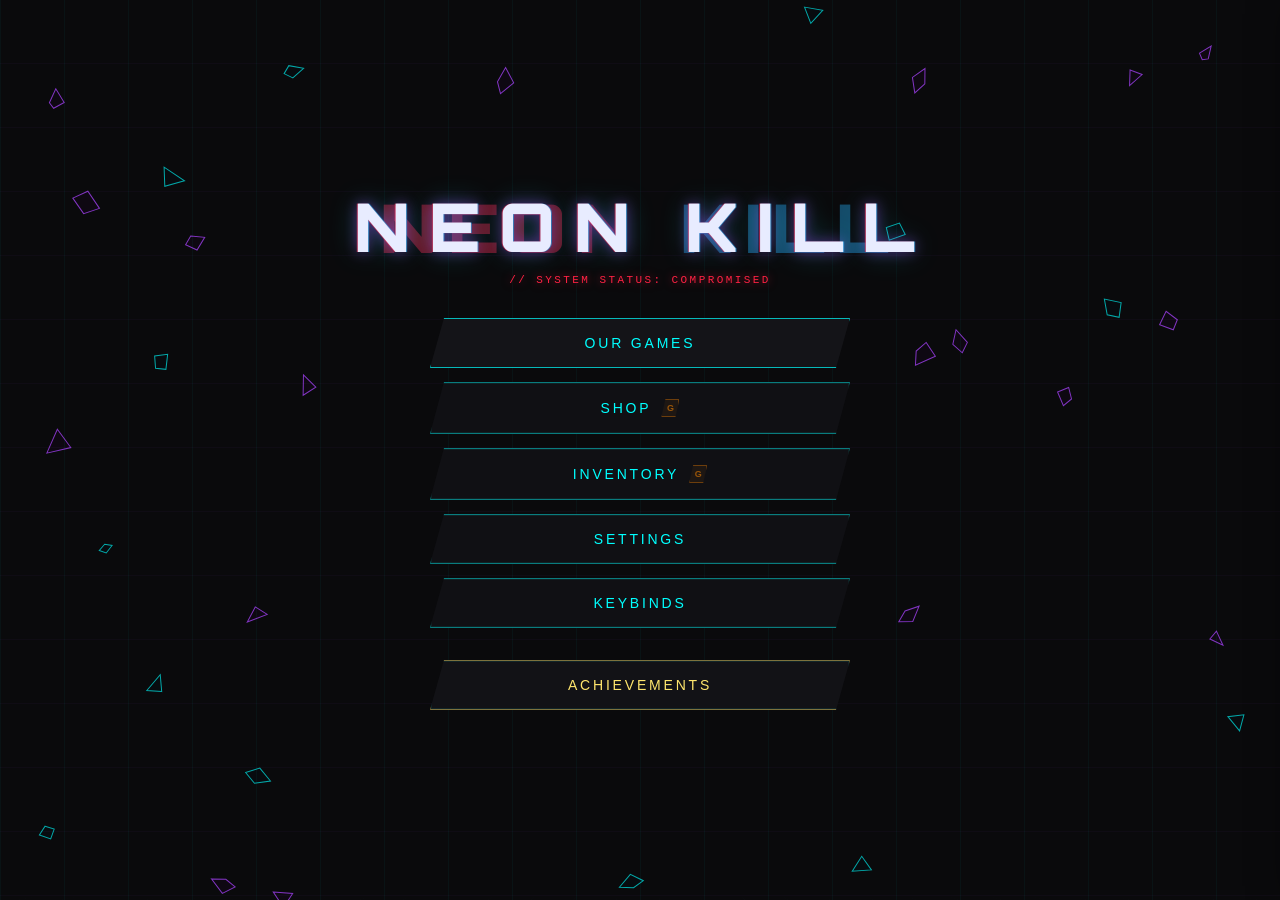
==== index.html @ f4fd4f6c "Redesign hub main menu with Terminal Void cyberpunk aesthetic Replace aurora space theme with obsidi" ====
<!DOCTYPE html>
<html lang="en">
<head>
    <meta charset="UTF-8">
    <meta name="viewport" content="width=device-width, initial-scale=1.0">
    <title>Neon Kill — Terminal Hub</title>
    <link rel="preconnect" href="https://fonts.googleapis.com">
    <link rel="preconnect" href="https://fonts.gstatic.com" crossorigin>
    <link href="https://fonts.googleapis.com/css2?family=Orbitron:wght@700;900&display=swap" rel="stylesheet">
    <link rel="stylesheet" href="style.css">
</head>
<body>
    <div id="brightnessOverlay" aria-hidden="true"></div>

    <div id="bootOverlay" class="boot-overlay" aria-hidden="true">
        <div class="boot-sweep"></div>
        <div class="boot-scanlines"></div>
    </div>

    <div class="landing-bg" aria-hidden="true">
        <canvas id="landingCanvas"></canvas>
        <div class="terminal-void-grid"></div>
        <div class="neon-grid-floor"></div>
    </div>

    <canvas id="mouseTrailCanvas" class="mouse-trail-canvas" aria-hidden="true"></canvas>

    <div id="menu">
        <div class="menu-card landing-card">
            <div class="title-glitch-wrap landing-reveal" data-reveal-order="0">
                <h1 class="landing-title glitch-title" id="landingTitle" aria-label="Neon Kill">NEON KILL</h1>
            </div>
            <p class="system-status landing-reveal" data-reveal-order="1">// SYSTEM STATUS: COMPROMISED</p>

            <div class="landing-actions">
                <button id="ourGamesBtn" class="menuBtn menuBtn-primary menuBtn-cyber landing-reveal landing-btn" data-reveal-order="2">Our Games</button>
                <button id="shopBtn" class="menuBtn menuBtn-shop menuBtn-cyber menuBtn-weapon-preview landing-reveal landing-btn" data-reveal-order="3">
                    <span class="btn-label">Shop</span>
                    <span class="weapon-preview-lock" title="Weapon classes unlock here">G</span>
                </button>
                <button id="inventoryBtn" class="menuBtn menuBtn-accent menuBtn-cyber menuBtn-weapon-preview landing-reveal landing-btn" data-reveal-order="4">
                    <span class="btn-label">Inventory</span>
                    <span class="weapon-preview-lock" title="Equip Cyber Revolver &amp; Shotgun">G</span>
                </button>
                <button id="settingsBtn" class="menuBtn menuBtn-accent menuBtn-cyber landing-reveal landing-btn" data-reveal-order="5">Settings</button>
                <button id="keybindsBtn" class="menuBtn menuBtn-accent menuBtn-cyber landing-reveal landing-btn" data-reveal-order="6">Keybinds</button>
            </div>

            <button id="achievementsBtn" class="menuBtn menuBtn-achievements menuBtn-cyber landing-reveal landing-btn" data-reveal-order="7">Achievements</button>
        </div>
    </div>

    <div id="glitchTransition" class="glitch-transition hidden" aria-hidden="true">
        <div class="glitch-layer glitch-rgb"></div>
        <div class="glitch-layer glitch-noise"></div>
        <div class="glitch-scanlines"></div>
    </div>

    <div id="tokenToastHost" class="token-toast-host"></div>

    <div id="achievementsBackdrop" class="modal-backdrop hidden"></div>
    <aside id="achievementsModal" class="achievements-modal hidden" aria-hidden="true">
        <button id="closeAchievementsBtn" class="modal-close" aria-label="Close achievements">×</button>
        <h3 class="achievements-title">Achievements</h3>
        <div id="achievementsList" class="achievements-list"></div>
    </aside>

    <div id="gamesPage" class="hidden hub-page">
        <div class="games-page-card">
            <button id="backToMenuBtn" class="menuBtn back-link">← Back to Hub</button>
            <h2 class="games-page-title">Our Games</h2>
            <p class="games-page-subtitle">Pick your challenge and jump in</p>

            <div class="games-grid">
                <article class="game-tile game-tile-tag">
                    <div class="game-tile-header">
                        <h3>Tag Zone</h3>
                        <span class="difficulty difficulty-medium">Medium</span>
                    </div>
                    <p class="game-desc">Dodge taggers across an 8-bit grassland, collect power-ups, and survive timed levels with 3 hearts.</p>
                    <button id="tagZoneBtn" class="menuBtn play-game-btn">Play</button>
                </article>

                <article class="game-tile game-tile-kill">
                    <div class="game-tile-header">
                        <h3>Neon Kill</h3>
                        <span class="difficulty difficulty-hard">Hard</span>
                    </div>
                    <p class="game-desc">Ultrakill-inspired FPS in a neon arena. Parry plasma, style-chain kills, and siphon health from shattered husks.</p>
                    <button id="neonKillBtn" class="menuBtn play-game-btn">Play</button>
                </article>

                <article class="game-tile game-tile-space">
                    <div class="game-tile-header">
                        <h3>Space Runner</h3>
                        <span class="difficulty difficulty-hard">Hard</span>
                    </div>
                    <p class="game-desc">Weave through asteroid lanes, jump and roll past planets, and chase a new high score in deep space.</p>
                    <button id="platformerBtn" class="menuBtn play-game-btn">Play</button>
                </article>

                <article class="game-tile game-tile-water">
                    <div class="game-tile-header">
                        <h3>Water Royale</h3>
                        <span class="difficulty difficulty-medium">Medium</span>
                    </div>
                    <p class="game-desc">Backyard water brawler. Pick a class, hide in bushes, grab water guns, and soak five AI rivals.</p>
                    <button id="waterRoyaleBtn" class="menuBtn play-game-btn">Play</button>
                </article>

                <article class="game-tile game-tile-eagle">
                    <div class="game-tile-header">
                        <h3>Fast Eagle</h3>
                        <span class="difficulty difficulty-easy">Easy</span>
                    </div>
                    <p class="game-desc">Flap through realistic skies, dodge pipes, and grab rainbow stars for a speed burst.</p>
                    <button id="playBtn" class="menuBtn play-game-btn">Play</button>
                </article>
            </div>
        </div>
    </div>

    <div id="shopPage" class="hidden hub-page shop-page">
        <div class="shop-shell">
            <header class="shop-header">
                <button id="backFromShopBtn" class="shop-back-btn">← BACK</button>
                <h2 class="shop-header-title">SHOP</h2>
                <div class="shop-token-pill">
                    <span class="shop-coin" aria-hidden="true">🪙</span>
                    <strong class="token-count">0</strong>
                </div>
            </header>

            <div class="shop-sections">
                <section class="shop-section">
                    <h3 class="shop-section-title"><span class="shop-section-bar"></span>POWER UPS</h3>
                    <div id="shopPowerUps" class="shop-grid"></div>
                </section>

                <section class="shop-section">
                    <h3 class="shop-section-title"><span class="shop-section-bar"></span>MOUSE TRAILS</h3>
                    <div id="shopTrails" class="shop-grid"></div>
                </section>

                <section class="shop-section">
                    <h3 class="shop-section-title"><span class="shop-section-bar"></span>BACKGROUNDS</h3>
                    <div id="shopBackgrounds" class="shop-grid"></div>
                </section>
            </div>

            <section class="shop-promo-section">
                <h3 class="shop-section-title"><span class="shop-section-bar"></span>PROMO CODE</h3>
                <div class="shop-promo-box">
                    <input id="promoCodeInput" class="shop-promo-input" type="text" placeholder="Enter promo code..." maxlength="32" autocomplete="off" spellcheck="false">
                    <button id="redeemPromoBtn" class="shop-price-btn equip" type="button">REDEEM</button>
                </div>
                <p id="promoCodeMessage" class="shop-promo-message" aria-live="polite"></p>
                <p class="shop-promo-hint">use code FREECOINS! for 300 coins!</p>
            </section>
        </div>
    </div>

    <div id="inventoryPage" class="hidden hub-page shop-page inventory-page">
        <div class="shop-shell">
            <header class="shop-header">
                <button id="backFromInventoryBtn" class="shop-back-btn">← BACK</button>
                <h2 class="shop-header-title">INVENTORY</h2>
            </header>

            <div class="shop-sections">
                <section class="shop-section">
                    <h3 class="shop-section-title"><span class="shop-section-bar"></span>POWER UPS</h3>
                    <div id="inventoryPowerUps" class="shop-grid"></div>
                </section>

                <section class="shop-section">
                    <h3 class="shop-section-title"><span class="shop-section-bar"></span>MOUSE TRAILS</h3>
                    <div id="inventoryTrails" class="shop-grid"></div>
                </section>

                <section class="shop-section">
                    <h3 class="shop-section-title"><span class="shop-section-bar"></span>BACKGROUNDS</h3>
                    <div id="inventoryBackgrounds" class="shop-grid"></div>
                </section>
            </div>
        </div>
    </div>

    <div id="drawerBackdrop" class="drawer-backdrop drawer-closed"></div>
    <aside id="sideDrawer" class="side-drawer drawer-closed" aria-hidden="true">
        <button id="closeDrawerBtn" class="drawer-close" aria-label="Close panel">×</button>

        <div id="settingsDrawerContent" class="drawer-content hidden">
            <h3>Settings</h3>
            <label class="setting-row" for="brightnessSlider">
                <span class="setting-label">Brightness</span>
                <input type="range" id="brightnessSlider" min="30" max="100" value="100">
                <span id="brightnessValue" class="setting-value">100%</span>
            </label>
            <label class="setting-row" for="soundSlider">
                <span class="setting-label">Sound</span>
                <input type="range" id="soundSlider" min="0" max="100" value="80">
                <span id="soundValue" class="setting-value">80%</span>
            </label>
        </div>

        <div id="keybindsDrawerContent" class="drawer-content hidden">
            <h3>Keybinds</h3>

            <div class="keybind-group">
                <h4>Tag Zone</h4>
                <ul>
                    <li><kbd>W A S D</kbd> or <kbd>↑ ↓ ← →</kbd> — Move</li>
                    <li><kbd>Space</kbd> — Use collected power-up</li>
                </ul>
            </div>

            <div class="keybind-group">
                <h4>Neon Kill</h4>
                <ul>
                    <li><kbd>W A S D</kbd> — Move</li>
                    <li><kbd>Mouse</kbd> — Look · <kbd>LMB</kbd> Shoot/Charge · <kbd>RMB/E</kbd> Parry</li>
                    <li><kbd>Space</kbd> — Jump / Slam · <kbd>Shift</kbd> — Slide</li>
                </ul>
            </div>

            <div class="keybind-group">
                <h4>Space Runner</h4>
                <ul>
                    <li><kbd>A</kbd> / <kbd>D</kbd> — Switch lanes</li>
                    <li><kbd>Space</kbd> — Jump</li>
                    <li><kbd>S</kbd> — Roll</li>
                </ul>
            </div>

            <div class="keybind-group">
                <h4>Water Royale</h4>
                <ul>
                    <li><kbd>W A S D</kbd> — Move</li>
                    <li><kbd>Left Click</kbd> — Shoot · <kbd>E</kbd> — Pick up weapons</li>
                    <li><kbd>Space</kbd> — Wall jump (Default class) · <kbd>Esc</kbd> — Lobby</li>
                </ul>
            </div>

            <div class="keybind-group">
                <h4>Fast Eagle</h4>
                <ul>
                    <li><kbd>Space</kbd> or <kbd>Click</kbd> — Flap / restart</li>
                </ul>
            </div>
        </div>
    </aside>

    <div id="gameContainer" class="hidden">
        <div class="game-card">
            <h2 id="gameTitle">Game</h2>

            <div class="canvas-wrapper">
                <canvas id="gameCanvas" width="480" height="720" class="hidden"></canvas>

                <div id="spaceRunnerUi" class="space-runner-ui hidden">
                    <div id="scoreDisplay" class="space-runner-score hidden"></div>

                    <div id="startScreen" class="space-runner-overlay">
                        <div id="highscore">Highscore: <span id="highscoreValue">0</span></div>
                        <button id="startButton" class="menuBtn">Start</button>
                        <div id="instructions">
                            Controls: A/D to move, Space to jump, S to roll.
                        </div>
                    </div>

                    <div id="gameOverScreen" class="space-runner-overlay hidden">
                        <div id="newHighscore">New Highscore!</div>
                        <div id="finalScore"></div>
                        <div id="finalHighscore"></div>
                        <button id="playAgainButton" class="menuBtn">Play Again</button>
                    </div>
                </div>

                <div id="tagHud" class="tag-hud hidden">
                    <div class="hud-box">
                        <span>Hearts</span>
                        <strong id="tagHearts" class="hearts-display">♥♥♥</strong>
                    </div>

                    <div class="hud-box">
                        <span>Time</span>
                        <strong id="tagTimer">0</strong>
                    </div>

                    <div class="hud-box">
                        <span>Level</span>
                        <strong id="tagLevel">1</strong>
                    </div>

                    <div class="tag-hud-right">
                        <div id="inventoryHud">
                            <div class="inventory-slot"></div>
                            <div class="inventory-slot"></div>
                            <div class="inventory-slot"></div>
                        </div>
                    </div>
                </div>

                <div id="achievementToastHost" class="achievement-toast-host"></div>

                <button id="restartBtn" class="menuBtn hidden canvas-restart-btn">Restart</button>
            </div>

            <p id="gameMessage">This game is coming soon.</p>

            <div class="game-controls">
                <button id="backBtn" class="menuBtn">Back to Hub</button>
            </div>
        </div>
    </div>

    <script>
        window.setTimeout(function () {
            var overlay = document.getElementById('bootOverlay');
            if (overlay && !overlay.classList.contains('boot-done')) {
                overlay.classList.remove('active', 'boot-sweeping');
                overlay.classList.add('boot-done');
            }
            document.body.classList.remove('boot-sequence-active');
            document.querySelectorAll('.landing-reveal').forEach(function (el) {
                el.classList.add('revealed');
            });
            document.querySelectorAll('.title-letter').forEach(function (el) {
                el.classList.add('powered-on');
            });
        }, 4500);
    </script>
    <script src="1prompt.js"></script>
    <script src="arcade-meta.js"></script>
    <script src="script.js"></script>
</body>
</html>
---- style.css ----
:root {
    color-scheme: dark;
    font-family: 'Courier New', Courier, monospace;
    background-color: #02030a;
    color: #eef8ff;
}

* {
    box-sizing: border-box;
}

html,
body {
    margin: 0;
    width: 100%;
    min-height: 100vh;
    overflow: hidden;
}

body {
    display: flex;
    justify-content: center;
    background: #0a0a0c;
}

body:not(.theme-sunset):not(.theme-ocean):not(.theme-void) {
    animation: none;
    background: #0a0a0c;
}

@keyframes auroraShift {
    0%, 100% { background-position: 0% 50%; }
    50% { background-position: 100% 50%; }
}

body.theme-sunset {
    background: linear-gradient(135deg, #2a0800 0%, #6b1a00 25%, #ff6b35 55%, #ff4d8d 80%, #2a0800 100%);
}

body.theme-ocean {
    background: linear-gradient(135deg, #001833 0%, #003d5c 30%, #0077b6 55%, #00b4d8 75%, #001833 100%);
}

body.theme-void {
    background: linear-gradient(135deg, #0a0014 0%, #1a0033 35%, #3d0066 60%, #12001f 100%);
}

.hub-token-bar {
    display: none;
}

.daily-quest-board {
    display: none;
}

.glitch-transition {
    position: fixed;
    inset: 0;
    z-index: 10003;
    pointer-events: none;
    opacity: 0;
    visibility: hidden;
    transition: opacity 0.2s ease;
}

.glitch-transition.active {
    opacity: 1;
    visibility: visible;
}

.glitch-layer {
    position: absolute;
    inset: 0;
}

.glitch-rgb {
    background:
        repeating-linear-gradient(0deg, rgba(255, 0, 80, 0.08) 0 2px, transparent 2px 4px),
        repeating-linear-gradient(90deg, rgba(0, 255, 204, 0.08) 0 3px, transparent 3px 6px);
    animation: glitchShift 0.45s steps(2) infinite;
    mix-blend-mode: screen;
}

.glitch-noise {
    background: radial-gradient(circle at 20% 30%, rgba(255, 255, 255, 0.12), transparent 35%),
        radial-gradient(circle at 80% 70%, rgba(0, 255, 204, 0.15), transparent 40%);
    animation: glitchFlicker 0.12s steps(2) infinite;
}

.glitch-scanlines {
    position: absolute;
    inset: 0;
    background: repeating-linear-gradient(
        0deg,
        rgba(0, 0, 0, 0.18) 0 2px,
        transparent 2px 4px
    );
    animation: glitchScan 0.6s linear infinite;
}

@keyframes glitchShift {
    0% { transform: translate(0, 0); filter: hue-rotate(0deg); }
    25% { transform: translate(-8px, 4px); filter: hue-rotate(20deg); }
    50% { transform: translate(10px, -6px); filter: hue-rotate(-15deg); }
    75% { transform: translate(-4px, 8px); filter: hue-rotate(10deg); }
    100% { transform: translate(0, 0); filter: hue-rotate(0deg); }
}

@keyframes glitchFlicker {
    0%, 100% { opacity: 0.35; }
    50% { opacity: 0.85; }
}

@keyframes glitchScan {
    0% { transform: translateY(0); }
    100% { transform: translateY(8px); }
}

.hub-page {
    position: fixed;
    inset: 0;
    z-index: 5;
    width: 100%;
    overflow-x: hidden;
    overflow-y: auto;
    overscroll-behavior: contain;
    -webkit-overflow-scrolling: touch;
    padding: 24px 16px 40px;
}

.shop-page {
    background:
        radial-gradient(circle at top, rgba(255, 77, 141, 0.08), transparent 40%),
        linear-gradient(180deg, rgba(2, 8, 18, 0.96) 0%, rgba(8, 16, 36, 0.98) 100%);
}

.shop-shell {
    width: min(96vw, 1180px);
    margin: 0 auto;
}

.shop-header {
    display: grid;
    grid-template-columns: 1fr auto 1fr;
    align-items: center;
    gap: 12px;
    margin-bottom: 28px;
}

.shop-back-btn {
    justify-self: start;
    width: auto;
    min-width: 120px;
    padding: 10px 16px;
    border: 1px solid rgba(255, 255, 255, 0.18);
    border-radius: 8px;
    background: rgba(2, 8, 18, 0.85);
    color: #eef8ff;
    font-family: inherit;
    font-size: 11px;
    letter-spacing: 0.14em;
    text-transform: uppercase;
    cursor: pointer;
}

.shop-header-title {
    margin: 0;
    font-size: clamp(1.6rem, 4vw, 2.2rem);
    letter-spacing: 0.18em;
    text-transform: uppercase;
    color: #ffe66d;
    text-shadow: 0 0 18px rgba(255, 230, 109, 0.35);
}

.shop-token-pill {
    justify-self: end;
    display: inline-flex;
    align-items: center;
    gap: 8px;
    padding: 8px 14px;
    border: 1px solid rgba(255, 230, 109, 0.45);
    border-radius: 999px;
    background: rgba(2, 8, 18, 0.88);
    box-shadow: 0 0 16px rgba(255, 230, 109, 0.15);
}

.shop-coin {
    font-size: 16px;
    line-height: 1;
}

.shop-sections {
    display: grid;
    gap: 28px;
}

.shop-section-title {
    display: flex;
    align-items: center;
    gap: 10px;
    margin: 0 0 16px;
    font-size: 13px;
    letter-spacing: 0.16em;
    text-transform: uppercase;
    color: #eef8ff;
}

.shop-section-bar {
    width: 4px;
    height: 18px;
    border-radius: 999px;
    background: linear-gradient(180deg, #ffe66d, #ff4d8d);
    box-shadow: 0 0 10px rgba(255, 230, 109, 0.45);
}

.shop-grid {
    display: grid;
    grid-template-columns: repeat(auto-fill, minmax(180px, 1fr));
    gap: 16px;
}

.shop-card {
    display: flex;
    flex-direction: column;
    gap: 10px;
    padding: 14px 14px 16px;
    border-radius: 12px;
    border: 1px solid rgba(255, 255, 255, 0.1);
    background:
        linear-gradient(180deg, rgba(255, 255, 255, 0.03), transparent 28%),
        rgba(12, 18, 34, 0.92);
    box-shadow: inset 0 0 0 1px rgba(255, 255, 255, 0.03);
    text-align: center;
}

.shop-card.equipped {
    border-color: rgba(0, 255, 204, 0.45);
    box-shadow: 0 0 18px rgba(0, 255, 204, 0.12);
}

.shop-card-name {
    margin: 0;
    font-size: 11px;
    letter-spacing: 0.12em;
    color: #f8fff7;
}

.shop-card-preview {
    position: relative;
    height: 92px;
    border-radius: 10px;
    border: 1px solid rgba(255, 255, 255, 0.08);
    background:
        linear-gradient(135deg, rgba(255, 255, 255, 0.04) 25%, transparent 25%) 0 0 / 18px 18px,
        rgba(2, 8, 18, 0.95);
    display: grid;
    place-items: center;
    overflow: hidden;
}

.shop-preview-icon {
    font-size: 42px;
    line-height: 1;
    filter: drop-shadow(0 0 10px rgba(255, 255, 255, 0.25));
}

.shop-preview-art {
    width: 78%;
    height: 56%;
    border-radius: 8px;
}

.preview-stop-time {
    background: radial-gradient(circle, rgba(179, 136, 255, 0.9), rgba(88, 50, 140, 0.4));
    box-shadow: 0 0 20px rgba(179, 136, 255, 0.45);
}

.preview-time-accel {
    background: linear-gradient(90deg, rgba(255, 230, 109, 0.2) 20%, rgba(255, 107, 53, 0.85) 50%, rgba(255, 230, 109, 0.2) 80%);
    box-shadow: 0 0 20px rgba(255, 230, 109, 0.35);
}

.preview-space-shield {
    border: 3px solid rgba(0, 255, 255, 0.85);
    background: rgba(0, 255, 255, 0.12);
    box-shadow: 0 0 22px rgba(0, 255, 255, 0.35);
}

.preview-trail-cyan {
    background: linear-gradient(90deg, transparent, rgba(0, 255, 204, 0.9), rgba(255, 77, 141, 0.8), transparent);
}

.preview-trail-pink {
    background: linear-gradient(90deg, transparent, rgba(255, 77, 141, 0.9), rgba(255, 230, 109, 0.8), transparent);
}

.preview-trail-gold {
    background: linear-gradient(90deg, transparent, rgba(255, 230, 109, 0.95), rgba(255, 140, 40, 0.8), transparent);
}

.preview-trail-purple {
    background: linear-gradient(90deg, transparent, rgba(180, 100, 255, 0.9), rgba(0, 255, 204, 0.75), transparent);
}

.preview-trail-green {
    background: linear-gradient(90deg, transparent, rgba(100, 255, 120, 0.9), rgba(74, 210, 255, 0.75), transparent);
}

.preview-theme-default {
    background: linear-gradient(135deg, #12002b, #0d3b66, #ff4d8d);
}

.preview-theme-sunset {
    background: linear-gradient(135deg, #2a0800, #ff6b35, #ff4d8d);
}

.preview-theme-ocean {
    background: linear-gradient(135deg, #001833, #0077b6, #00b4d8);
}

.preview-theme-void {
    background: linear-gradient(135deg, #0a0014, #3d0066, #12001f);
}

.shop-card-desc {
    margin: 0;
    min-height: 42px;
    color: #9aa6b8;
    font-size: 11px;
    line-height: 1.45;
}

.shop-price-btn {
    width: 100%;
    padding: 10px 12px;
    border: 1px solid rgba(255, 255, 255, 0.14);
    border-radius: 8px;
    background: rgba(2, 8, 18, 0.92);
    color: #ffe66d;
    font-family: inherit;
    font-size: 12px;
    letter-spacing: 0.08em;
    text-transform: uppercase;
    cursor: pointer;
    transition: transform 0.15s ease, box-shadow 0.15s ease;
}

.shop-price-btn.buy:hover:not(:disabled),
.shop-price-btn.equip:hover,
.shop-price-btn.unequip:hover {
    transform: translateY(-1px);
    box-shadow: 0 0 14px rgba(255, 230, 109, 0.2);
}

.shop-price-btn:disabled {
    cursor: default;
    opacity: 0.72;
}

.shop-price-btn.equipped,
.shop-price-btn.owned {
    color: #00ffcc;
    border-color: rgba(0, 255, 204, 0.35);
}

.shop-price-btn:disabled:not(.equipped):not(.owned) {
    color: #cbd6ef;
}

.shop-empty-section {
    grid-column: 1 / -1;
    margin: 0;
    padding: 28px 16px;
    border: 1px dashed rgba(255, 255, 255, 0.12);
    border-radius: 12px;
    color: #9aa6b8;
    font-size: 13px;
    letter-spacing: 0.06em;
    text-align: center;
}

.shop-promo-section {
    margin-top: 36px;
    padding-top: 8px;
    border-top: 1px solid rgba(255, 255, 255, 0.08);
}

.shop-promo-box {
    display: flex;
    gap: 12px;
    flex-wrap: wrap;
    align-items: stretch;
    margin-bottom: 10px;
}

.shop-promo-input {
    flex: 1 1 220px;
    min-width: 0;
    padding: 12px 14px;
    border: 1px solid rgba(255, 255, 255, 0.14);
    border-radius: 8px;
    background: rgba(2, 8, 18, 0.92);
    color: #eef8ff;
    font-family: inherit;
    font-size: 13px;
    letter-spacing: 0.06em;
}

.shop-promo-input:focus {
    outline: none;
    border-color: rgba(0, 255, 204, 0.45);
    box-shadow: 0 0 0 2px rgba(0, 255, 204, 0.12);
}

.shop-promo-box .shop-price-btn {
    flex: 0 0 140px;
}

.shop-promo-message {
    min-height: 18px;
    margin: 0 0 8px;
    font-size: 12px;
    color: #9aa6b8;
}

.shop-promo-message.success {
    color: #00ffcc;
}

.shop-promo-message.error {
    color: #ff9bd2;
}

.shop-promo-hint {
    margin: 0;
    font-size: 12px;
    letter-spacing: 0.04em;
    color: #ffe66d;
}

.menuBtn-shop {
    border-color: #ff6b9d;
    background: rgba(255, 107, 157, 0.1);
}

.token-toast-host {
    position: fixed;
    top: 24px;
    right: 24px;
    z-index: 10002;
    display: flex;
    flex-direction: column;
    gap: 8px;
    pointer-events: none;
}

.token-toast {
    padding: 12px 16px;
    border-radius: 12px;
    border: 1px solid rgba(255, 230, 109, 0.5);
    background: rgba(8, 16, 36, 0.95);
    color: #ffe66d;
    font-size: 13px;
    opacity: 0;
    transform: translateY(-8px);
    transition: opacity 0.25s ease, transform 0.25s ease;
}

.token-toast.visible {
    opacity: 1;
    transform: translateY(0);
}

.inventory-slot.stop-time {
    border-color: #b388ff;
    background: linear-gradient(160deg, rgba(179, 136, 255, 0.35), rgba(2, 8, 18, 0.9));
    box-shadow: 0 0 14px rgba(179, 136, 255, 0.35);
}

.landing-bg {
    position: fixed;
    inset: 0;
    overflow: hidden;
    pointer-events: none;
    z-index: 0;
}

#landingCanvas,
.mouse-trail-canvas {
    position: fixed;
    inset: 0;
    width: 100%;
    height: 100%;
    max-width: none;
    max-height: none;
    margin: 0;
    background: transparent;
    border: none;
    box-shadow: none;
    pointer-events: none;
}

#landingCanvas {
    z-index: 0;
}

.mouse-trail-canvas {
    z-index: 3;
}

.terminal-void-grid {
    position: absolute;
    inset: 0;
    background:
        repeating-linear-gradient(90deg, rgba(0, 255, 255, 0.07) 0 1px, transparent 1px 64px),
        repeating-linear-gradient(0deg, rgba(170, 68, 255, 0.06) 0 1px, transparent 1px 64px);
    background-size: 64px 64px, 64px 64px;
    animation: terminalGridDrift 18s linear infinite;
    opacity: 0.55;
    mix-blend-mode: screen;
}

.terminal-void-grid.glitching {
    animation: terminalGridDrift 18s linear infinite, terminalGridGlitch 0.14s steps(2) 3;
    opacity: 0.85;
}

@keyframes terminalGridDrift {
    0% { background-position: 0 0, 0 0; }
    100% { background-position: 64px 32px, -32px 64px; }
}

@keyframes terminalGridGlitch {
    0% { transform: translate(0, 0); filter: hue-rotate(0deg); }
    25% { transform: translate(-6px, 2px); filter: hue-rotate(25deg); }
    50% { transform: translate(5px, -4px); filter: hue-rotate(-20deg); }
    75% { transform: translate(-2px, 5px); filter: hue-rotate(12deg); }
    100% { transform: translate(0, 0); filter: hue-rotate(0deg); }
}

.neon-grid-floor {
    position: absolute;
    bottom: -8%;
    left: -60%;
    width: 220%;
    height: 52%;
    background:
        linear-gradient(180deg, transparent 0%, rgba(170, 68, 255, 0.05) 40%, rgba(0, 255, 255, 0.08) 100%),
        repeating-linear-gradient(90deg, rgba(0, 255, 255, 0.16) 0 1px, transparent 1px 72px),
        repeating-linear-gradient(0deg, rgba(170, 68, 255, 0.12) 0 1px, transparent 1px 72px);
    transform: perspective(620px) rotateX(74deg);
    transform-origin: center bottom;
    animation: gridScroll 10s linear infinite;
    opacity: 0.38;
    mask-image: linear-gradient(180deg, transparent 0%, #000 35%, #000 100%);
}

@keyframes gridScroll {
    0% { background-position: 0 0, 0 0, 0 0; }
    100% { background-position: 0 0, 72px 0, 0 72px; }
}

.boot-overlay {
    position: fixed;
    inset: 0;
    z-index: 10002;
    background: #000;
    pointer-events: none;
    opacity: 0;
    visibility: hidden;
    transition: opacity 0.9s ease 0.2s, visibility 0.9s ease 0.2s;
}

.boot-overlay.active {
    opacity: 1;
    visibility: visible;
}

.boot-overlay.boot-done {
    opacity: 0;
    visibility: hidden;
}

.boot-sweep {
    position: absolute;
    top: 0;
    left: -120%;
    width: 40%;
    height: 100%;
    background: linear-gradient(90deg, transparent, rgba(0, 255, 204, 0.15), rgba(255, 77, 141, 0.35), rgba(0, 255, 204, 0.15), transparent);
    transform: skewX(-12deg);
    opacity: 0;
}

.boot-overlay.boot-sweeping .boot-sweep {
    animation: bootSweep 1.1s ease-in-out forwards;
}

@keyframes bootSweep {
    0% { left: -120%; opacity: 0; }
    15% { opacity: 1; }
    100% { left: 140%; opacity: 0; }
}

.boot-scanlines {
    position: absolute;
    inset: 0;
    background: repeating-linear-gradient(
        0deg,
        rgba(255, 255, 255, 0.03) 0 1px,
        transparent 1px 3px
    );
    opacity: 0.35;
    animation: scanlineFlicker 0.12s steps(2) infinite;
}

@keyframes scanlineFlicker {
    0% { opacity: 0.25; }
    100% { opacity: 0.4; }
}

#menu {
    z-index: 2;
}

#menu .landing-card,
.menu-card.landing-card {
    background: transparent;
    border: none;
    box-shadow: none;
    backdrop-filter: none;
    pointer-events: none;
}

#menu .landing-card > * {
    pointer-events: auto;
}

.title-glitch-wrap {
    position: relative;
    display: inline-block;
    margin-bottom: 10px;
}

.title-glitch-wrap::before,
.title-glitch-wrap::after {
    content: 'NEON KILL';
    position: absolute;
    left: 50%;
    top: 50%;
    transform: translate(-50%, -50%);
    width: max-content;
    font-family: 'Orbitron', 'Courier New', monospace;
    font-weight: 900;
    font-size: clamp(2rem, 8vw, 4.2rem);
    letter-spacing: 0.18em;
    text-transform: uppercase;
    pointer-events: none;
    opacity: 0.45;
    animation: chromaticDrift 3.2s ease-in-out infinite;
}

.title-glitch-wrap::before {
    color: rgba(255, 40, 80, 0.85);
    clip-path: inset(0 55% 0 0);
    animation-name: chromaticRed;
}

.title-glitch-wrap::after {
    color: rgba(40, 180, 255, 0.85);
    clip-path: inset(0 0 0 55%);
    animation-name: chromaticBlue;
}

@keyframes chromaticRed {
    0%, 88%, 100% { transform: translate(calc(-50% - 1px), -50%); }
    90% { transform: translate(calc(-50% - 3px), calc(-50% + 1px)); }
    94% { transform: translate(calc(-50% + 2px), calc(-50% - 2px)); }
}

@keyframes chromaticBlue {
    0%, 88%, 100% { transform: translate(calc(-50% + 1px), -50%); }
    91% { transform: translate(calc(-50% + 3px), calc(-50% - 1px)); }
    95% { transform: translate(calc(-50% - 2px), calc(-50% + 2px)); }
}

.landing-title {
    display: flex;
    flex-wrap: wrap;
    justify-content: center;
    gap: 0.1em;
    margin: 0;
    font-family: 'Orbitron', 'Courier New', monospace;
    font-weight: 900;
    font-size: clamp(2rem, 8vw, 4.2rem);
    letter-spacing: 0.18em;
    line-height: 1.1;
    min-height: 1.1em;
    position: relative;
    z-index: 1;
}

.title-letter {
    display: inline-block;
    color: #e8ecff;
    text-shadow:
        -1px 0 rgba(255, 40, 80, 0.55),
        1px 0 rgba(40, 180, 255, 0.55),
        0 0 14px rgba(170, 68, 255, 0.45),
        0 0 28px rgba(0, 255, 255, 0.25);
}

body.boot-sequence-active .title-letter {
    opacity: 0;
    transform: translateY(28px) scale(0.7);
}

.title-letter.title-space {
    width: 0.45em;
}

.title-letter.powered-on {
    animation:
        letterSlideIn 0.55s cubic-bezier(0.22, 1, 0.36, 1) forwards,
        titleChromaticShake 4s ease-in-out 0.55s infinite,
        neonFlicker 7s linear 1s infinite;
}

@keyframes titleChromaticShake {
    0%, 90%, 100% {
        transform: translate(0, 0);
        text-shadow:
            -1px 0 rgba(255, 40, 80, 0.55),
            1px 0 rgba(40, 180, 255, 0.55),
            0 0 14px rgba(170, 68, 255, 0.45);
    }
    92% {
        transform: translate(-2px, 1px);
        text-shadow:
            -3px 0 rgba(255, 40, 80, 0.9),
            2px 0 rgba(40, 180, 255, 0.9),
            0 0 18px rgba(255, 0, 127, 0.6);
    }
    94% {
        transform: translate(2px, -1px);
        text-shadow:
            -1px 0 rgba(255, 40, 80, 0.7),
            3px 0 rgba(40, 180, 255, 0.9),
            0 0 22px rgba(0, 255, 255, 0.55);
    }
}

.system-status {
    margin: 0 0 32px;
    font-size: 11px;
    letter-spacing: 0.22em;
    text-transform: uppercase;
    color: #ff2244;
    text-shadow: 0 0 10px rgba(255, 34, 68, 0.65);
    animation: statusBlink 1.1s step-end infinite;
}

@keyframes statusBlink {
    50% { opacity: 0.25; }
}

#menu .menuBtn-cyber {
    position: relative;
    border-radius: 0;
    clip-path: polygon(14px 0, 100% 0, calc(100% - 14px) 100%, 0 100%);
    background: #121216;
    border: 1px solid rgba(0, 255, 255, 0.55);
    box-shadow: inset 0 0 0 1px rgba(0, 255, 255, 0.08);
    color: #00ffff;
    transition:
        background 0.06s linear,
        color 0.06s linear,
        border-color 0.06s linear,
        box-shadow 0.06s linear,
        transform 0.06s linear;
}

#menu .menuBtn-cyber::after {
    display: none;
}

#menu .menuBtn-cyber:hover {
    transform: none;
    background: #aa44ff;
    border-color: #dd88ff;
    color: #ffffff;
    box-shadow:
        0 0 22px rgba(170, 68, 255, 0.65),
        inset 0 0 12px rgba(255, 255, 255, 0.12);
}

#menu .menuBtn-primary {
    background: #141418;
    border-color: rgba(0, 255, 255, 0.7);
    box-shadow: 0 0 14px rgba(0, 255, 255, 0.12);
}

#menu .menuBtn-accent {
    background: #101014;
    border-color: rgba(0, 255, 255, 0.45);
}

#menu .menuBtn-shop {
    background: #101014;
    border-color: rgba(0, 255, 255, 0.45);
}

#menu .menuBtn-achievements {
    border-color: rgba(255, 230, 109, 0.45);
    color: #ffe66d;
}

#menu .menuBtn-achievements:hover {
    background: #aa44ff;
    color: #fff;
    border-color: #dd88ff;
}

.menuBtn-weapon-preview {
    display: flex;
    align-items: center;
    justify-content: center;
    gap: 10px;
}

.weapon-preview-lock {
    display: inline-flex;
    align-items: center;
    justify-content: center;
    min-width: 18px;
    height: 18px;
    padding: 0 4px;
    font-size: 9px;
    font-weight: 700;
    letter-spacing: 0;
    color: rgba(255, 136, 0, 0.55);
    border: 1px solid rgba(255, 136, 0, 0.35);
    background: rgba(255, 136, 0, 0.06);
    clip-path: polygon(4px 0, 100% 0, calc(100% - 4px) 100%, 0 100%);
    transition: color 0.08s, border-color 0.08s, box-shadow 0.08s;
}

.menuBtn-weapon-preview:hover .weapon-preview-lock {
    color: #ffffff;
    border-color: #ffaa44;
    background: rgba(255, 136, 0, 0.35);
    box-shadow: 0 0 12px rgba(255, 136, 0, 0.75);
    animation: weaponLockPulse 0.45s ease-in-out infinite;
}

@keyframes weaponLockPulse {
    0%, 100% { transform: scale(1); opacity: 1; }
    50% { transform: scale(1.12); opacity: 0.85; }
}

.landing-actions .landing-btn {
    position: relative;
    overflow: visible;
}

@keyframes letterSlideIn {
    0% {
        opacity: 0;
        transform: translateY(28px) scale(0.7);
        filter: brightness(3);
    }
    70% {
        opacity: 1;
        transform: translateY(-3px) scale(1.06);
        filter: brightness(1.8);
    }
    100% {
        opacity: 1;
        transform: translateY(0) scale(1);
        filter: brightness(1);
    }
}

@keyframes neonPulse {
    0%, 100% {
        text-shadow:
            0 0 8px rgba(0, 255, 204, 0.85),
            0 0 20px rgba(0, 255, 204, 0.45),
            0 0 40px rgba(255, 77, 141, 0.25);
        color: #95ffe0;
    }
    50% {
        text-shadow:
            0 0 14px rgba(0, 255, 204, 1),
            0 0 32px rgba(0, 255, 204, 0.7),
            0 0 56px rgba(255, 77, 141, 0.45);
        color: #ffffff;
    }
}

@keyframes neonFlicker {
    0%, 92%, 94%, 96%, 100% { opacity: 1; }
    93%, 95% { opacity: 0.55; }
}

.landing-reveal {
    opacity: 1;
    transform: none;
}

body.boot-sequence-active .landing-reveal {
    opacity: 0;
    transform: translateY(18px);
}

.landing-reveal.revealed {
    animation: revealFadeUp 0.65s cubic-bezier(0.22, 1, 0.36, 1) forwards;
    animation-delay: calc(var(--reveal-delay, 0s));
}

@keyframes revealFadeUp {
    from {
        opacity: 0;
        transform: translateY(18px);
    }
    to {
        opacity: 1;
        transform: translateY(0);
    }
}

.landing-actions .landing-btn:hover {
    transform: none;
}

@keyframes btnNeonSweep {
    from { transform: translateX(-120%); }
    to { transform: translateX(120%); }
}

.menuBtn-primary:hover {
    border-color: #7dfff0;
    background: linear-gradient(135deg, rgba(0, 255, 204, 0.35), rgba(255, 77, 141, 0.28));
}

.menuBtn-accent:hover {
    border-color: #ffe66d;
    background: rgba(255, 230, 109, 0.12);
    box-shadow: 0 0 26px rgba(255, 230, 109, 0.35);
}

.orb {
    position: absolute;
    border-radius: 50%;
    filter: blur(40px);
    opacity: 0.55;
    animation: floatOrb 10s ease-in-out infinite;
}

.orb-1 {
    width: 280px;
    height: 280px;
    background: #00ffcc;
    top: 8%;
    left: 10%;
}

.orb-2 {
    width: 220px;
    height: 220px;
    background: #ff4d8d;
    bottom: 12%;
    right: 8%;
    animation-delay: -3s;
}

.orb-3 {
    width: 180px;
    height: 180px;
    background: #ffe66d;
    top: 45%;
    left: 55%;
    animation-delay: -6s;
}

@keyframes floatOrb {
    0%, 100% { transform: translate(0, 0) scale(1); }
    50% { transform: translate(24px, -18px) scale(1.08); }
}

#menu,
#gamesPage,
#shopPage,
#inventoryPage,
#gameContainer {
    position: relative;
    z-index: 1;
    width: 100%;
    min-height: 100vh;
}

.menu-card,
.game-card,
.games-page-card {
    width: 100%;
    min-height: 100vh;
    background: rgba(4, 12, 26, 0.82);
    text-align: center;
    display: flex;
    flex-direction: column;
    justify-content: center;
    align-items: center;
    padding: 24px;
    overflow-y: auto;
}

.landing-card {
    border: none;
    box-shadow: none;
}

.landing-kicker {
    margin: 0 0 8px;
    color: #ff9bd2;
    font-size: 12px;
    letter-spacing: 0.35em;
    text-transform: uppercase;
    text-shadow: 0 0 12px rgba(255, 77, 141, 0.45);
}

/* legacy title block replaced by per-letter animation above */
.landing-title-legacy {
    margin: 0 0 12px;
    font-size: clamp(2.4rem, 8vw, 4rem);
    letter-spacing: 0.14em;
    text-transform: uppercase;
    background: linear-gradient(90deg, #95ffe0, #00ffcc, #ffe66d, #ff4d8d);
    background-size: 200% auto;
    -webkit-background-clip: text;
    background-clip: text;
    color: transparent;
    animation: titleGlow 4s linear infinite;
    filter: drop-shadow(0 0 18px rgba(0, 255, 204, 0.35));
}

@keyframes titleGlow {
    0% { background-position: 0% center; }
    100% { background-position: 200% center; }
}

.landing-actions {
    display: grid;
    gap: 14px;
    width: min(90vw, 420px);
    margin-bottom: 24px;
}

.menuBtn-primary {
    background: linear-gradient(135deg, rgba(0, 255, 204, 0.25), rgba(255, 77, 141, 0.2));
    border-color: #00ffcc;
    box-shadow: 0 0 24px rgba(0, 255, 204, 0.25);
    font-size: 15px;
}

.menuBtn-accent {
    background: rgba(255, 255, 255, 0.04);
    border-color: rgba(255, 230, 109, 0.75);
}

.menuBtn-accent:hover {
    box-shadow: 0 0 18px rgba(255, 230, 109, 0.28);
}

.games-page-card {
    justify-content: flex-start;
    padding-top: 40px;
    background: linear-gradient(180deg, rgba(6, 14, 34, 0.94), rgba(18, 6, 40, 0.9));
}

.games-page-title {
    margin: 12px 0 6px;
    font-size: clamp(1.6rem, 5vw, 2.4rem);
    color: #95ffe0;
    text-shadow: 0 0 20px rgba(0, 255, 204, 0.4);
}

.games-page-subtitle {
    margin: 0 0 28px;
    color: #b7c7e8;
    letter-spacing: 0.1em;
    font-size: 14px;
}

.back-link {
    align-self: flex-start;
    width: auto;
    min-width: 180px;
    margin-bottom: 8px;
    font-size: 12px;
}

.games-grid {
    display: grid;
    grid-template-columns: repeat(3, minmax(0, 1fr));
    gap: 20px;
    width: min(96vw, 1100px);
}

.game-tile {
    display: flex;
    flex-direction: column;
    gap: 14px;
    padding: 22px 18px;
    border-radius: 20px;
    border: 2px solid rgba(255, 255, 255, 0.12);
    background: rgba(2, 8, 18, 0.72);
    text-align: left;
    transition: transform 0.2s ease, box-shadow 0.2s ease, border-color 0.2s ease;
}

.game-tile:hover {
    transform: translateY(-4px);
}

.game-tile-tag {
    border-color: rgba(0, 255, 204, 0.45);
    box-shadow: 0 0 24px rgba(0, 255, 204, 0.12);
}

.game-tile-kill {
    border-color: rgba(255, 0, 127, 0.45);
    box-shadow: 0 0 24px rgba(255, 0, 127, 0.12);
}

.game-tile-space {
    border-color: rgba(116, 210, 255, 0.45);
    box-shadow: 0 0 24px rgba(116, 210, 255, 0.12);
}

.game-tile-eagle {
    border-color: rgba(255, 230, 109, 0.45);
    box-shadow: 0 0 24px rgba(255, 230, 109, 0.12);
}

.game-tile-water {
    border-color: rgba(27, 184, 255, 0.45);
    box-shadow: 0 0 24px rgba(27, 184, 255, 0.14);
}

.game-tile-header {
    display: flex;
    justify-content: space-between;
    align-items: center;
    gap: 8px;
}

.game-tile h3 {
    margin: 0;
    font-size: 1rem;
    letter-spacing: 0.12em;
    text-transform: uppercase;
    color: #f8fff7;
}

.game-desc {
    margin: 0;
    flex: 1;
    color: #cbd6ef;
    font-size: 13px;
    line-height: 1.6;
}

.difficulty {
    display: inline-block;
    padding: 4px 10px;
    border-radius: 999px;
    font-size: 10px;
    letter-spacing: 0.12em;
    text-transform: uppercase;
    white-space: nowrap;
}

.difficulty-easy {
    background: rgba(149, 255, 224, 0.18);
    color: #95ffe0;
    border: 1px solid rgba(149, 255, 224, 0.45);
}

.difficulty-medium {
    background: rgba(255, 230, 109, 0.18);
    color: #ffe66d;
    border: 1px solid rgba(255, 230, 109, 0.45);
}

.difficulty-hard {
    background: rgba(255, 77, 141, 0.18);
    color: #ff9bd2;
    border: 1px solid rgba(255, 77, 141, 0.45);
}

.play-game-btn {
    margin-top: auto;
    font-size: 12px;
}

.drawer-backdrop {
    position: fixed;
    inset: 0;
    background: rgba(0, 0, 0, 0.55);
    z-index: 10000;
    opacity: 1;
    pointer-events: auto;
    transition: opacity 0.25s ease;
}

.drawer-backdrop.drawer-closed {
    opacity: 0;
    pointer-events: none;
}

.side-drawer {
    position: fixed;
    top: 0;
    right: 0;
    width: min(92vw, 380px);
    height: 100vh;
    padding: 24px 22px;
    background: linear-gradient(180deg, rgba(8, 16, 36, 0.98), rgba(20, 8, 44, 0.98));
    border-left: 2px solid rgba(0, 255, 204, 0.35);
    box-shadow: -8px 0 40px rgba(0, 0, 0, 0.45);
    z-index: 10001;
    transform: translateX(0);
    transition: transform 0.28s ease;
    overflow-y: auto;
    pointer-events: auto;
}

.side-drawer.drawer-closed {
    transform: translateX(105%);
    pointer-events: none;
}

.drawer-close {
    position: absolute;
    top: 14px;
    right: 14px;
    width: 36px;
    height: 36px;
    border: 1px solid rgba(255, 255, 255, 0.2);
    border-radius: 50%;
    background: rgba(255, 255, 255, 0.06);
    color: #fff;
    font-size: 22px;
    line-height: 1;
    cursor: pointer;
}

.drawer-content h3 {
    margin: 0 0 20px;
    padding-right: 40px;
    font-size: 14px;
    letter-spacing: 0.18em;
    text-transform: uppercase;
    color: #95ffe0;
    text-align: left;
}

.drawer-content .setting-row {
    margin-bottom: 18px;
}

.hearts-display {
    color: #ff5f7a;
    letter-spacing: 0.08em;
    text-shadow: 0 0 10px rgba(255, 95, 122, 0.45);
}

@media (max-width: 900px) {
    .games-grid {
        grid-template-columns: 1fr;
        width: min(92vw, 480px);
    }
}

h1,
h2 {
    margin: 0 0 18px;
    letter-spacing: 0.18em;
    text-transform: uppercase;
    color: #95ffe0;
    text-shadow: 0 0 14px rgba(0, 255, 204, 0.45);
}

.subtitle {
    margin: 0 0 28px;
    color: #9aa6b8;
    font-size: 14px;
    letter-spacing: 0.12em;
}

#brightnessOverlay {
    position: fixed;
    inset: 0;
    background: #000;
    opacity: 0;
    pointer-events: none;
    z-index: 9999;
    transition: opacity 0.2s ease;
}

.setting-row {
    display: grid;
    grid-template-columns: 88px 1fr 48px;
    align-items: center;
    gap: 12px;
    text-align: left;
}

.setting-label {
    color: #9aa6b8;
    font-size: 11px;
    letter-spacing: 0.14em;
    text-transform: uppercase;
}

.setting-value {
    color: #95ffe0;
    font-size: 12px;
    text-align: right;
}

input[type="range"] {
    width: 100%;
    accent-color: #00ffcc;
    cursor: pointer;
}

.keybind-group {
    text-align: left;
}

.keybind-group + .keybind-group {
    margin-top: 14px;
    padding-top: 14px;
    border-top: 1px solid rgba(255, 255, 255, 0.08);
}

.keybind-group h4 {
    margin: 0 0 8px;
    font-size: 11px;
    letter-spacing: 0.14em;
    text-transform: uppercase;
    color: #b2ebf2;
}

.keybind-group ul {
    margin: 0;
    padding-left: 18px;
    color: #cbd6ef;
    font-size: 13px;
    line-height: 1.7;
}

.keybind-group li {
    margin-bottom: 2px;
}

kbd {
    display: inline-block;
    padding: 2px 7px;
    border: 1px solid rgba(0, 255, 204, 0.45);
    border-radius: 6px;
    background: rgba(0, 255, 204, 0.1);
    color: #f8fff7;
    font-family: inherit;
    font-size: 11px;
    letter-spacing: 0.06em;
}

#gameButtons,
.game-controls {
    display: grid;
    gap: 16px;
    width: min(90vw, 420px);
    margin-bottom: 24px;
}

.menuBtn {
    width: 100%;
    padding: 16px 22px;
    border: 2px solid #00ffcc;
    border-radius: 999px;
    background: rgba(0, 255, 204, 0.08);
    color: #f8fff7;
    font-size: 14px;
    letter-spacing: 0.2em;
    text-transform: uppercase;
    cursor: pointer;
    transition: transform 0.15s ease, background-color 0.15s ease, box-shadow 0.15s ease, color 0.15s ease;
}

.menuBtn:hover {
    transform: translateY(-2px);
    background: rgba(0, 255, 204, 0.16);
    box-shadow: 0 0 14px rgba(0, 255, 204, 0.28);
}

.menuBtn-achievements {
    width: min(90vw, 420px);
    margin-top: 8px;
    border-color: #ffe66d;
    background: rgba(255, 230, 109, 0.08);
}

.menuBtn-achievements:hover {
    box-shadow: 0 0 14px rgba(255, 230, 109, 0.28);
}

.modal-backdrop {
    position: fixed;
    inset: 0;
    background: rgba(0, 0, 0, 0.55);
    z-index: 10000;
    opacity: 1;
    pointer-events: auto;
    transition: opacity 0.25s ease;
}

.modal-backdrop.hidden {
    opacity: 0;
    pointer-events: none;
}

.achievements-modal {
    position: fixed;
    top: 50%;
    right: 0;
    transform: translateY(-50%);
    width: min(92vw, 400px);
    max-height: min(88vh, 640px);
    padding: 24px 22px;
    background: linear-gradient(180deg, rgba(8, 16, 36, 0.98), rgba(20, 8, 44, 0.98));
    border-left: 2px solid rgba(255, 230, 109, 0.45);
    box-shadow: -8px 0 40px rgba(0, 0, 0, 0.45);
    z-index: 10001;
    overflow-y: auto;
    transition: transform 0.28s ease;
    pointer-events: auto;
}

.achievements-modal.hidden {
    transform: translate(105%, -50%);
    pointer-events: none;
}

.modal-close {
    position: absolute;
    top: 14px;
    right: 14px;
    width: 36px;
    height: 36px;
    border: 1px solid rgba(255, 255, 255, 0.2);
    border-radius: 50%;
    background: rgba(255, 255, 255, 0.06);
    color: #fff;
    font-size: 22px;
    line-height: 1;
    cursor: pointer;
}

.achievements-title {
    margin: 0 0 20px;
    padding-right: 40px;
    font-size: 14px;
    letter-spacing: 0.18em;
    text-transform: uppercase;
    color: #ffe66d;
    text-align: left;
}

.achievements-list {
    display: grid;
    gap: 12px;
    text-align: left;
}

.achievement-card {
    padding: 14px 16px;
    border-radius: 14px;
    border: 1px solid rgba(255, 255, 255, 0.12);
    background: rgba(2, 8, 18, 0.72);
}

.achievement-card.unlocked {
    border-color: rgba(0, 255, 204, 0.45);
    box-shadow: 0 0 16px rgba(0, 255, 204, 0.12);
}

.achievement-card.locked {
    opacity: 0.72;
}

.achievement-card h4 {
    margin: 0 0 6px;
    font-size: 12px;
    letter-spacing: 0.14em;
    text-transform: uppercase;
    color: #95ffe0;
}

.achievement-card.locked h4 {
    color: #9aa6b8;
}

.achievement-card p {
    margin: 0 0 8px;
    color: #cbd6ef;
    font-size: 13px;
    line-height: 1.5;
}

.achievement-status {
    font-size: 11px;
    letter-spacing: 0.12em;
    text-transform: uppercase;
}

.achievement-status.unlocked {
    color: #00ffcc;
}

.achievement-status.locked {
    color: #ff9bd2;
}

.canvas-wrapper {
    position: relative;
    width: min(96vw, 1000px);
    margin: 0 auto 18px;
    display: flex;
    justify-content: center;
}

canvas {
    width: auto;
    max-width: 100%;
    height: auto;
    max-height: calc(100vh - 210px);
    display: block;
    margin: 0 auto;
    background: #02060f;
    border: 3px solid #00ffcc;
    box-shadow: 0 0 24px rgba(0, 255, 204, 0.2);
}

.canvas-restart-btn {
    position: absolute;
    top: 50%;
    left: 50%;
    width: auto;
    transform: translate(-50%, -50%);
    padding: 6px 12px;
    border-radius: 10px;
    font-size: 11px;
    letter-spacing: 0.15em;
    background: rgba(0, 255, 204, 0.16);
    box-shadow: 0 0 12px rgba(0, 255, 204, 0.22);
    border: 1px solid rgba(255, 255, 255, 0.15);
}

.canvas-restart-btn:hover {
    transform: translate(-50%, -50%) scale(0.94);
    background: #00ffcc;
    color: #04101a;
    box-shadow: 0 0 18px rgba(0, 255, 204, 0.45);
}

#gameMessage {
    margin: 0 0 24px;
    color: #cbd6ef;
    font-size: 16px;
    line-height: 1.6;
}

.tag-hud {
    position: absolute;
    inset: 32px;
    pointer-events: none;
    display: flex;
    flex-wrap: wrap;
    justify-content: space-between;
    align-items: flex-start;
    gap: 12px;
}

.hud-box {
    min-width: 92px;
    padding: 8px 10px;
    border: 2px solid rgba(0, 255, 204, 0.75);
    background: rgba(2, 8, 18, 0.78);
    text-align: left;
}

.hud-box span {
    display: block;
    color: #9aa6b8;
    font-size: 10px;
    letter-spacing: 0.16em;
    text-transform: uppercase;
}

.hud-box strong {
    display: block;
    color: #ffffff;
    font-size: 20px;
    margin-top: 2px;
}

#inventoryHud {
    display: flex;
    gap: 8px;
}

.tag-hud-right {
    display: flex;
    flex-direction: column;
    gap: 8px;
    align-items: flex-end;
    margin-left: auto;
}

.inventory-slot {
    position: relative;
    width: 58px;
    height: 58px;
    border: 2px solid rgba(255, 255, 255, 0.35);
    background: rgba(2, 8, 18, 0.85);
    display: grid;
    place-items: center;
    color: #ffffff;
    font-size: 9px;
    text-transform: uppercase;
    letter-spacing: 0.08em;
    border-radius: 10px;
    overflow: hidden;
}

.inventory-slot::before {
    content: '';
    position: absolute;
    inset: 0;
    opacity: 0.35;
    background: radial-gradient(circle at 30% 25%, rgba(255, 255, 255, 0.45), transparent 55%);
    pointer-events: none;
}

.inventory-slot .power-icon {
    font-size: 22px;
    line-height: 1;
    margin-bottom: 2px;
}

.inventory-slot.boost {
    border-color: #ffe66d;
    background: linear-gradient(160deg, rgba(255, 230, 109, 0.35), rgba(2, 8, 18, 0.9));
    box-shadow: 0 0 14px rgba(255, 230, 109, 0.35);
}

.inventory-slot.freeze {
    border-color: #74d2ff;
    background: linear-gradient(160deg, rgba(116, 210, 255, 0.35), rgba(2, 8, 18, 0.9));
    box-shadow: 0 0 14px rgba(116, 210, 255, 0.35);
}

.inventory-slot.shield {
    border-color: #ff5fa2;
    background: linear-gradient(160deg, rgba(255, 95, 162, 0.35), rgba(2, 8, 18, 0.9));
    box-shadow: 0 0 14px rgba(255, 95, 162, 0.35);
}

.inventory-slot.nuke {
    border-color: #ff6b35;
    background: linear-gradient(160deg, rgba(255, 107, 53, 0.35), rgba(2, 8, 18, 0.9));
    box-shadow: 0 0 14px rgba(255, 107, 53, 0.35);
}

.achievement-toast-host {
    position: absolute;
    right: 18px;
    bottom: 18px;
    display: flex;
    flex-direction: column;
    gap: 10px;
    z-index: 30;
    pointer-events: none;
}

.achievement-toast {
    min-width: 240px;
    max-width: 320px;
    padding: 14px 16px;
    border-radius: 14px;
    border: 1px solid rgba(255, 230, 109, 0.55);
    background: linear-gradient(135deg, rgba(8, 16, 36, 0.96), rgba(20, 8, 44, 0.96));
    box-shadow: 0 10px 30px rgba(0, 0, 0, 0.45), 0 0 20px rgba(255, 230, 109, 0.18);
    color: #fff;
    opacity: 0;
    transform: translateX(24px);
    transition: opacity 0.28s ease, transform 0.28s ease;
}

.achievement-toast.visible {
    opacity: 1;
    transform: translateX(0);
}

.achievement-toast h4 {
    margin: 0 0 4px;
    font-size: 12px;
    letter-spacing: 0.14em;
    text-transform: uppercase;
    color: #ffe66d;
}

.achievement-toast p {
    margin: 0;
    color: #cbd6ef;
    font-size: 13px;
    line-height: 1.45;
}

.hidden {
    display: none !important;
}

.space-runner-ui {
    position: absolute;
    inset: 0;
    pointer-events: none;
    z-index: 4;
}

.space-runner-ui > * {
    pointer-events: auto;
}

.space-runner-score {
    position: absolute;
    bottom: 16px;
    right: 16px;
    font-size: 1.1em;
    color: #eef8ff;
    background: rgba(2, 8, 18, 0.78);
    border: 2px solid rgba(0, 255, 204, 0.75);
    padding: 8px 14px;
    border-radius: 8px;
    z-index: 5;
    letter-spacing: 0.08em;
}

.space-runner-overlay {
    position: absolute;
    inset: 0;
    display: flex;
    flex-direction: column;
    align-items: center;
    justify-content: center;
    gap: 8px;
    background: rgba(4, 12, 26, 0.92);
    z-index: 10;
    padding: 24px;
}

#gameOverScreen.space-runner-overlay {
    background: rgba(4, 12, 26, 0.82);
}

.space-runner-overlay .menuBtn {
    width: auto;
    min-width: 180px;
}

#instructions {
    background: rgba(2, 8, 18, 0.78);
    border: 1px solid rgba(0, 255, 204, 0.35);
    padding: 14px 18px;
    border-radius: 8px;
    margin-top: 12px;
    max-width: 360px;
    font-size: 0.95em;
    color: #cbd6ef;
    line-height: 1.5;
}

#highscore,
#finalScore,
#finalHighscore {
    font-size: 1.1em;
    margin-bottom: 4px;
    color: #95ffe0;
    letter-spacing: 0.1em;
}

#newHighscore {
    color: #ffe66d;
    font-size: 1.6em;
    font-weight: bold;
    text-shadow: 0 0 14px rgba(255, 230, 109, 0.45);
    margin-bottom: 12px;
    display: none;
}

/* Water Royale standalone page */
html.water-royale-root,
html.water-royale-root body.water-royale-page {
    height: auto;
    min-height: 100vh;
    overflow-x: hidden;
    overflow-y: auto;
}

body.water-royale-page {
    display: block;
    min-width: 320px;
    background:
        radial-gradient(circle at 18% 14%, rgba(255, 209, 102, 0.2), transparent 22rem),
        linear-gradient(145deg, #b9f1ff 0%, #d8f7c2 42%, #8cd878 100%);
    color: #f8fbff;
    font-family: Inter, ui-sans-serif, system-ui, -apple-system, BlinkMacSystemFont, "Segoe UI", sans-serif;
    animation: none;
}

body.water-royale-page .water-shell {
    display: flex;
    flex-direction: column;
    gap: 14px;
    min-height: 100vh;
    padding: 18px;
    width: min(1280px, 100%);
    max-width: 1280px;
    margin: 0 auto;
}

body.water-royale-page .water-topbar,
body.water-royale-page .water-lower {
    align-items: center;
    display: flex;
    justify-content: space-between;
    gap: 14px;
    width: 100%;
    flex-wrap: wrap;
    flex-shrink: 0;
}

body.water-royale-page .water-topbar h1 {
    color: #063553;
    font-size: clamp(2rem, 5vw, 4.8rem);
    line-height: 0.9;
    margin: 0;
    text-transform: uppercase;
}

body.water-royale-page .water-eyebrow {
    color: #116c50;
    font-size: 0.8rem;
    font-weight: 800;
    letter-spacing: 0.08em;
    margin: 8px 0 4px;
    text-transform: uppercase;
}

body.water-royale-page .water-hub-btn {
    border: 0;
    border-radius: 8px;
    cursor: pointer;
    font: inherit;
    font-weight: 800;
    letter-spacing: 0.08em;
    text-transform: uppercase;
    padding: 8px 14px;
    background: rgba(255, 255, 255, 0.85);
    color: #063553;
    box-shadow: 0 8px 20px rgba(7, 35, 28, 0.18);
}

body.water-royale-page .water-hud span,
body.water-royale-page .water-stat {
    background: rgba(255, 255, 255, 0.8);
    border: 1px solid rgba(23, 50, 77, 0.15);
    border-radius: 8px;
    box-shadow: 0 10px 28px rgba(7, 24, 38, 0.22);
    color: #17324d;
    font-weight: 800;
    padding: 9px 12px;
}

body.water-royale-page .water-game-wrap {
    border: 1px solid rgba(255, 255, 255, 0.68);
    border-radius: 8px;
    box-shadow: 0 22px 60px rgba(7, 35, 28, 0.35);
    margin: 0 auto;
    width: 100%;
    height: clamp(280px, 52vh, 520px);
    max-height: 520px;
    overflow: hidden;
    position: relative;
    flex-shrink: 0;
}

body.water-royale-page #game {
    display: block;
    width: 100%;
    height: 100%;
}

body.water-royale-page .water-overlay {
    background: rgba(11, 39, 47, 0.5);
    inset: 0;
    display: flex;
    justify-content: center;
    padding: 20px 18px;
    position: absolute;
    z-index: 8;
}

body.water-royale-page #menu.water-overlay {
    position: fixed;
    inset: 0;
    z-index: 100;
    align-items: flex-start;
    overflow-y: auto;
    overscroll-behavior: contain;
    -webkit-overflow-scrolling: touch;
    pointer-events: auto;
    touch-action: pan-y;
    padding: 24px 18px 32px;
}

body.water-royale-page .water-message {
    position: fixed;
    left: 50%;
    top: 50%;
    transform: translate(-50%, -50%);
    z-index: 110;
    flex-direction: column;
    gap: 10px;
    min-width: min(420px, calc(100% - 30px));
    max-width: calc(100% - 30px);
    padding: 24px;
    text-align: center;
    display: none;
}

body.water-royale-page .water-message:not(.hidden) {
    display: flex;
}

body.water-royale-page .water-panel,
body.water-royale-page .water-message {
    backdrop-filter: blur(12px);
    background: rgba(248, 251, 255, 0.9);
    border: 1px solid rgba(255, 255, 255, 0.75);
    border-radius: 8px;
    box-shadow: 0 24px 70px rgba(0, 24, 42, 0.28);
    color: #17324d;
}

body.water-royale-page .water-panel {
    max-width: 650px;
    padding: 24px;
    width: min(650px, 100%);
    margin: auto;
    flex-shrink: 0;
}

body.water-royale-page .water-panel h2,
body.water-royale-page .water-message strong {
    color: #073e63;
    font-size: clamp(2rem, 7vw, 4.2rem);
    line-height: 0.95;
    margin: 0 0 10px;
    text-transform: uppercase;
}

body.water-royale-page .water-panel p {
    color: #31536d;
    line-height: 1.45;
    margin: 0 0 18px;
}

body.water-royale-page .water-record {
    margin-bottom: 14px;
    color: #31536d;
    font-weight: 700;
}

body.water-royale-page .water-class-grid {
    display: grid;
    gap: 10px;
    grid-template-columns: repeat(3, 1fr);
    margin-bottom: 18px;
}

body.water-royale-page .water-class-card {
    background: #ffffff;
    border: 2px solid rgba(23, 50, 77, 0.12);
    color: #17324d;
    display: grid;
    gap: 5px;
    min-height: 118px;
    padding: 14px;
    text-align: left;
    border-radius: 8px;
    cursor: pointer;
    font: inherit;
}

body.water-royale-page .water-class-card.active {
    border-color: #1bb8ff;
    box-shadow: inset 0 0 0 2px rgba(27, 184, 255, 0.25);
}

body.water-royale-page .water-class-card strong {
    font-size: 1.05rem;
}

body.water-royale-page .water-class-card span {
    color: #47657a;
    font-weight: 700;
}

body.water-royale-page .water-primary,
body.water-royale-page .water-message button {
    background: linear-gradient(135deg, #00a7ec, #23d18b);
    box-shadow: 0 12px 26px rgba(0, 124, 172, 0.28);
    color: white;
    font-weight: 900;
    padding: 13px 18px;
    width: 100%;
    border: 0;
    border-radius: 8px;
    cursor: pointer;
    font: inherit;
}

body.water-royale-page .water-message:not(.hidden) {
    display: flex;
}

body.water-royale-page .water-message span {
    color: #31536d;
    font-weight: 700;
}

body.water-royale-page .water-stat {
    display: grid;
    gap: 2px;
    min-width: 135px;
}

body.water-royale-page .water-stat b {
    font-size: 0.78rem;
    text-transform: uppercase;
}

body.water-royale-page .water-stat span {
    color: #31536d;
}

@media (max-width: 840px) {
    body.water-royale-page .water-shell {
        padding: 10px;
    }

    body.water-royale-page .water-topbar {
        align-items: flex-start;
        flex-direction: column;
    }

    body.water-royale-page .water-game-wrap {
        max-height: calc(100vh - 245px);
    }

    body.water-royale-page .water-class-grid {
        grid-template-columns: 1fr;
    }

    body.water-royale-page .water-panel h2 {
        font-size: 1.85rem;
    }

    body.water-royale-page .water-lower {
        display: grid;
        grid-template-columns: repeat(2, minmax(0, 1fr));
    }

    body.water-royale-page .water-stat {
        min-width: 0;
    }
}

@media (max-height: 720px) {
    body.water-royale-page .water-panel h2 {
        font-size: 1.6rem;
    }

    body.water-royale-page .water-class-card {
        min-height: 96px;
        padding: 12px;
    }
}
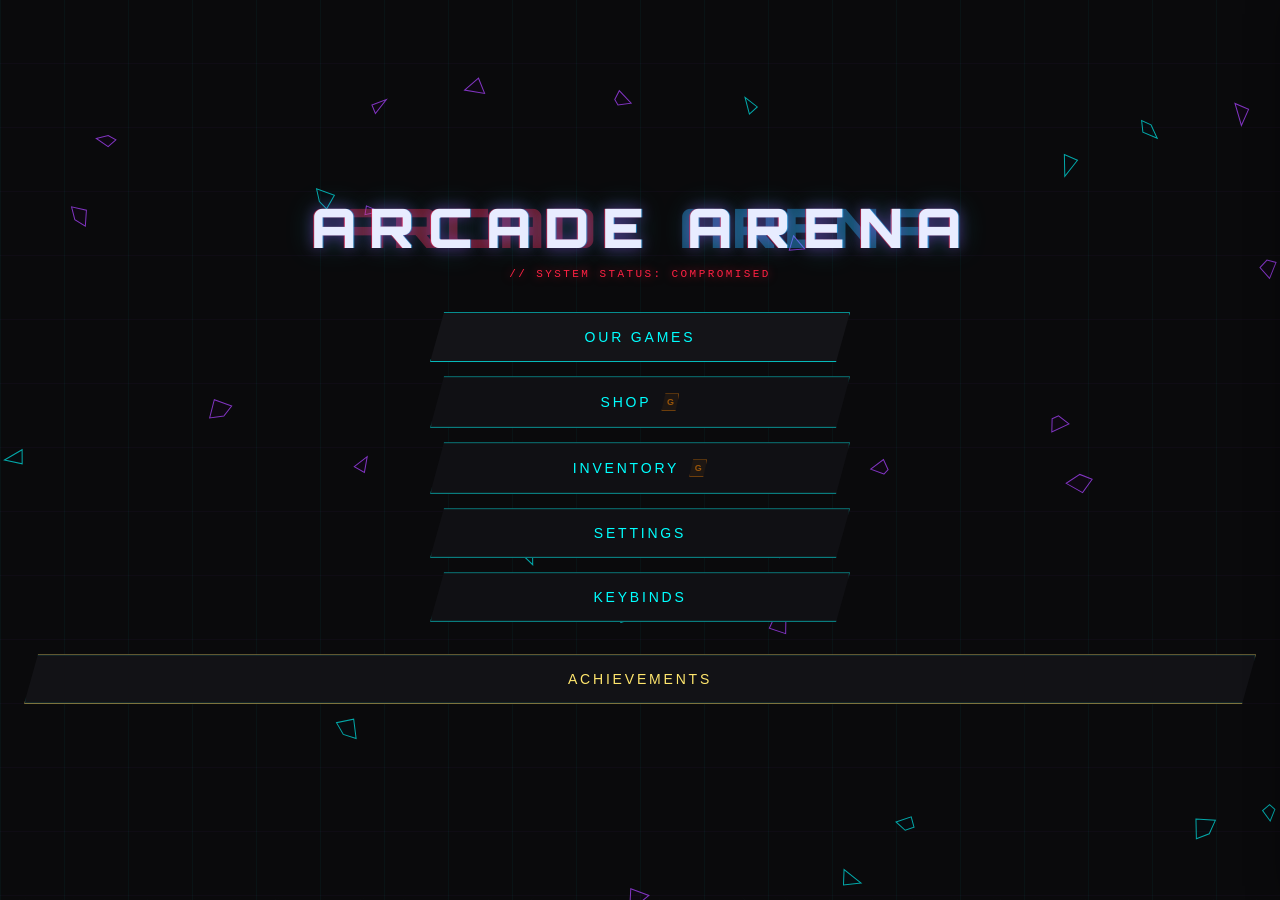
==== commit 965a436c: "Restore Arcade Arena hub title and improve menu responsive layout Revert hub branding from Neon Kill" ====
--- a/index.html
+++ b/index.html
@@ -3,7 +3,7 @@
 <head>
     <meta charset="UTF-8">
     <meta name="viewport" content="width=device-width, initial-scale=1.0">
-    <title>Neon Kill — Terminal Hub</title>
+    <title>Arcade Arena</title>
     <link rel="preconnect" href="https://fonts.googleapis.com">
     <link rel="preconnect" href="https://fonts.gstatic.com" crossorigin>
     <link href="https://fonts.googleapis.com/css2?family=Orbitron:wght@700;900&display=swap" rel="stylesheet">
@@ -27,8 +27,8 @@
 
     <div id="menu">
         <div class="menu-card landing-card">
-            <div class="title-glitch-wrap landing-reveal" data-reveal-order="0">
-                <h1 class="landing-title glitch-title" id="landingTitle" aria-label="Neon Kill">NEON KILL</h1>
+            <div class="title-glitch-wrap landing-reveal" data-title="ARCADE ARENA" data-reveal-order="0">
+                <h1 class="landing-title glitch-title" id="landingTitle" aria-label="Arcade Arena">ARCADE ARENA</h1>
             </div>
             <p class="system-status landing-reveal" data-reveal-order="1">// SYSTEM STATUS: COMPROMISED</p>
 
--- a/style.css
+++ b/style.css
@@ -14,7 +14,7 @@
     margin: 0;
     width: 100%;
     min-height: 100vh;
-    overflow: hidden;
+    overflow-x: hidden;
 }
 
 body {
@@ -630,6 +630,10 @@
     box-shadow: none;
     backdrop-filter: none;
     pointer-events: none;
+    width: 100%;
+    max-width: 100%;
+    padding: clamp(20px, 5vw, 32px) clamp(12px, 4vw, 24px);
+    box-sizing: border-box;
 }
 
 #menu .landing-card > * {
@@ -638,26 +642,31 @@
 
 .title-glitch-wrap {
     position: relative;
-    display: inline-block;
-    margin-bottom: 10px;
+    display: block;
+    width: min(100%, 920px);
+    max-width: 96vw;
+    margin: 0 auto 10px;
+    padding: 0 8px;
+    box-sizing: border-box;
 }
 
 .title-glitch-wrap::before,
 .title-glitch-wrap::after {
-    content: 'NEON KILL';
+    content: attr(data-title);
     position: absolute;
     left: 50%;
     top: 50%;
     transform: translate(-50%, -50%);
     width: max-content;
+    max-width: 96vw;
+    white-space: nowrap;
     font-family: 'Orbitron', 'Courier New', monospace;
     font-weight: 900;
-    font-size: clamp(2rem, 8vw, 4.2rem);
-    letter-spacing: 0.18em;
+    font-size: clamp(1.35rem, 5.8vw, 3.4rem);
+    letter-spacing: clamp(0.06em, 1.4vw, 0.14em);
     text-transform: uppercase;
     pointer-events: none;
     opacity: 0.45;
-    animation: chromaticDrift 3.2s ease-in-out infinite;
 }
 
 .title-glitch-wrap::before {
@@ -688,16 +697,20 @@
     display: flex;
     flex-wrap: wrap;
     justify-content: center;
-    gap: 0.1em;
-    margin: 0;
+    align-items: center;
+    gap: clamp(0.04em, 0.8vw, 0.1em);
+    margin: 0 auto;
+    max-width: 100%;
     font-family: 'Orbitron', 'Courier New', monospace;
     font-weight: 900;
-    font-size: clamp(2rem, 8vw, 4.2rem);
-    letter-spacing: 0.18em;
-    line-height: 1.1;
-    min-height: 1.1em;
+    font-size: clamp(1.35rem, 5.8vw, 3.4rem);
+    letter-spacing: clamp(0.06em, 1.4vw, 0.14em);
+    line-height: 1.15;
+    min-height: 1.15em;
     position: relative;
     z-index: 1;
+    text-align: center;
+    word-break: break-word;
 }
 
 .title-letter {
@@ -751,13 +764,17 @@
 }
 
 .system-status {
-    margin: 0 0 32px;
-    font-size: 11px;
-    letter-spacing: 0.22em;
-    text-transform: uppercase;
+    margin: 0 auto 32px;
+    padding: 0 12px;
+    max-width: 96vw;
+    font-size: clamp(9px, 2.4vw, 11px);
+    letter-spacing: clamp(0.08em, 1.6vw, 0.22em);
+    text-transform: uppercase;
+    text-align: center;
     color: #ff2244;
     text-shadow: 0 0 10px rgba(255, 34, 68, 0.65);
     animation: statusBlink 1.1s step-end infinite;
+    box-sizing: border-box;
 }
 
 @keyframes statusBlink {
@@ -766,12 +783,17 @@
 
 #menu .menuBtn-cyber {
     position: relative;
+    width: 100%;
     border-radius: 0;
     clip-path: polygon(14px 0, 100% 0, calc(100% - 14px) 100%, 0 100%);
     background: #121216;
     border: 1px solid rgba(0, 255, 255, 0.55);
     box-shadow: inset 0 0 0 1px rgba(0, 255, 255, 0.08);
     color: #00ffff;
+    padding: clamp(13px, 3.2vw, 16px) clamp(14px, 3.5vw, 22px);
+    font-size: clamp(11px, 2.8vw, 14px);
+    letter-spacing: clamp(0.1em, 1.8vw, 0.2em);
+    box-sizing: border-box;
     transition:
         background 0.06s linear,
         color 0.06s linear,
@@ -808,11 +830,6 @@
 #menu .menuBtn-shop {
     background: #101014;
     border-color: rgba(0, 255, 255, 0.45);
-}
-
-#menu .menuBtn-achievements {
-    border-color: rgba(255, 230, 109, 0.45);
-    color: #ffe66d;
 }
 
 #menu .menuBtn-achievements:hover {
@@ -1050,9 +1067,77 @@
 
 .landing-actions {
     display: grid;
-    gap: 14px;
-    width: min(90vw, 420px);
-    margin-bottom: 24px;
+    gap: clamp(10px, 2.5vw, 14px);
+    width: min(92vw, 420px);
+    margin: 0 auto 24px;
+    box-sizing: border-box;
+}
+
+#menu .menuBtn-achievements {
+    border-color: rgba(255, 230, 109, 0.45);
+    color: #ffe66d;
+}
+
+@media (max-width: 720px) {
+    .title-glitch-wrap::before,
+    .title-glitch-wrap::after {
+        display: none;
+    }
+
+    .title-glitch-wrap {
+        padding: 0 4px;
+    }
+}
+
+@media (max-width: 480px) {
+    #menu .menuBtn-cyber {
+        clip-path: polygon(10px 0, 100% 0, calc(100% - 10px) 100%, 0 100%);
+    }
+
+    .menuBtn-weapon-preview {
+        gap: 8px;
+    }
+
+    .weapon-preview-lock {
+        min-width: 16px;
+        height: 16px;
+        font-size: 8px;
+    }
+}
+
+@media (max-height: 720px) {
+    #menu .landing-card {
+        justify-content: flex-start;
+        padding-top: 36px;
+        padding-bottom: 28px;
+        min-height: 100vh;
+        overflow-y: auto;
+    }
+
+    .system-status {
+        margin-bottom: 18px;
+    }
+
+    .landing-actions {
+        margin-bottom: 16px;
+    }
+}
+
+@media (min-width: 1100px) {
+    .title-glitch-wrap,
+    .landing-title {
+        font-size: 3.4rem;
+    }
+
+    .title-glitch-wrap::before,
+    .title-glitch-wrap::after {
+        font-size: 3.4rem;
+        letter-spacing: 0.14em;
+    }
+
+    .landing-title {
+        letter-spacing: 0.14em;
+    }
 }
 
 .menuBtn-primary {
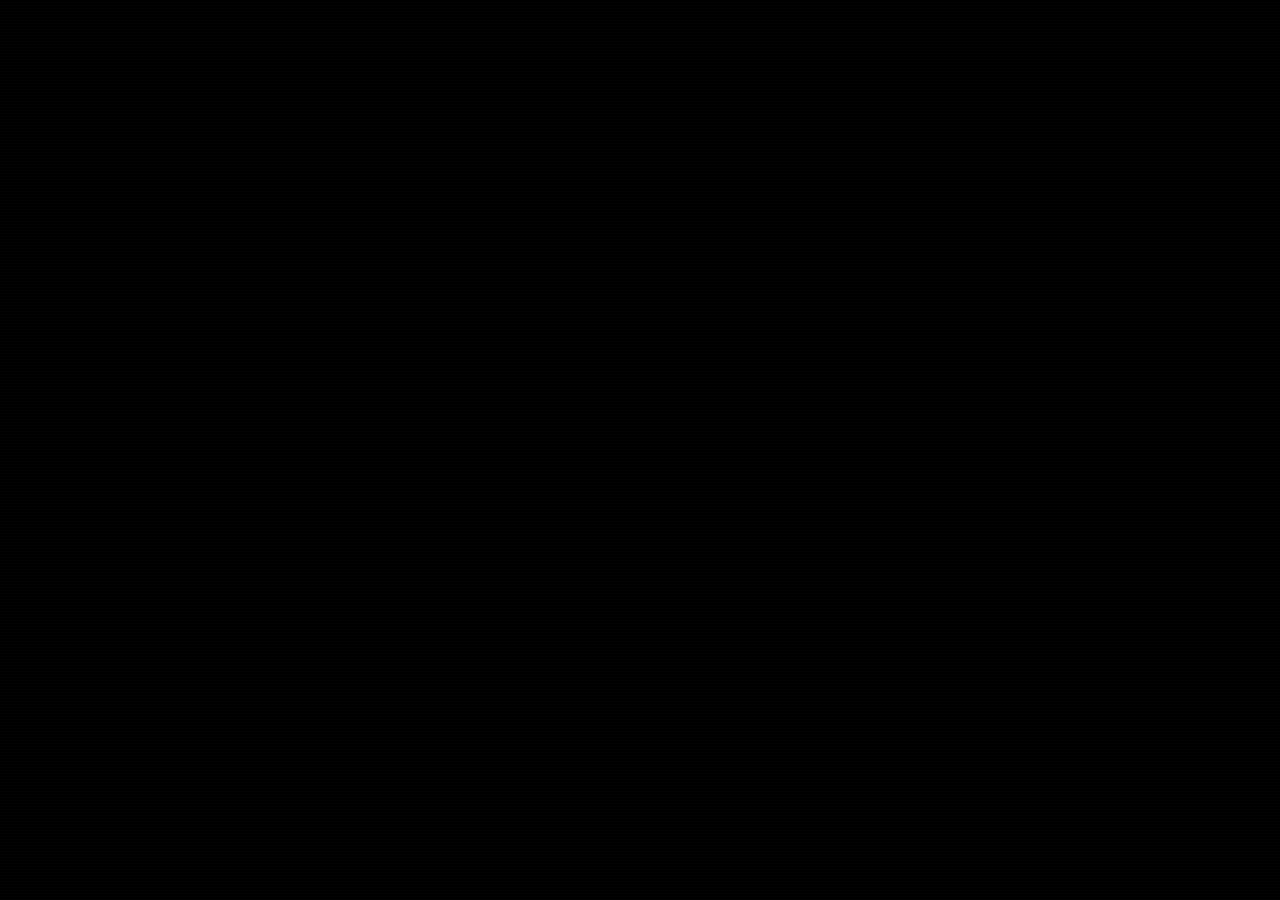
==== commit 216f1e40: "Align achievements button width with main menu actions Co-authored-by: connorcuhtenco-source <connor" ====
--- a/index.html
+++ b/index.html
@@ -44,9 +44,8 @@
                 </button>
                 <button id="settingsBtn" class="menuBtn menuBtn-accent menuBtn-cyber landing-reveal landing-btn" data-reveal-order="5">Settings</button>
                 <button id="keybindsBtn" class="menuBtn menuBtn-accent menuBtn-cyber landing-reveal landing-btn" data-reveal-order="6">Keybinds</button>
-            </div>
-
-            <button id="achievementsBtn" class="menuBtn menuBtn-achievements menuBtn-cyber landing-reveal landing-btn" data-reveal-order="7">Achievements</button>
+                <button id="achievementsBtn" class="menuBtn menuBtn-achievements menuBtn-cyber landing-reveal landing-btn" data-reveal-order="7">Achievements</button>
+            </div>
         </div>
     </div>
 
--- a/style.css
+++ b/style.css
@@ -832,6 +832,11 @@
     border-color: rgba(0, 255, 255, 0.45);
 }
 
+#menu .menuBtn-achievements {
+    border-color: rgba(255, 230, 109, 0.45);
+    color: #ffe66d;
+}
+
 #menu .menuBtn-achievements:hover {
     background: #aa44ff;
     color: #fff;
@@ -1073,11 +1078,6 @@
     box-sizing: border-box;
 }
 
-#menu .menuBtn-achievements {
-    border-color: rgba(255, 230, 109, 0.45);
-    color: #ffe66d;
-}
-
 @media (max-width: 720px) {
     .title-glitch-wrap::before,
     .title-glitch-wrap::after {
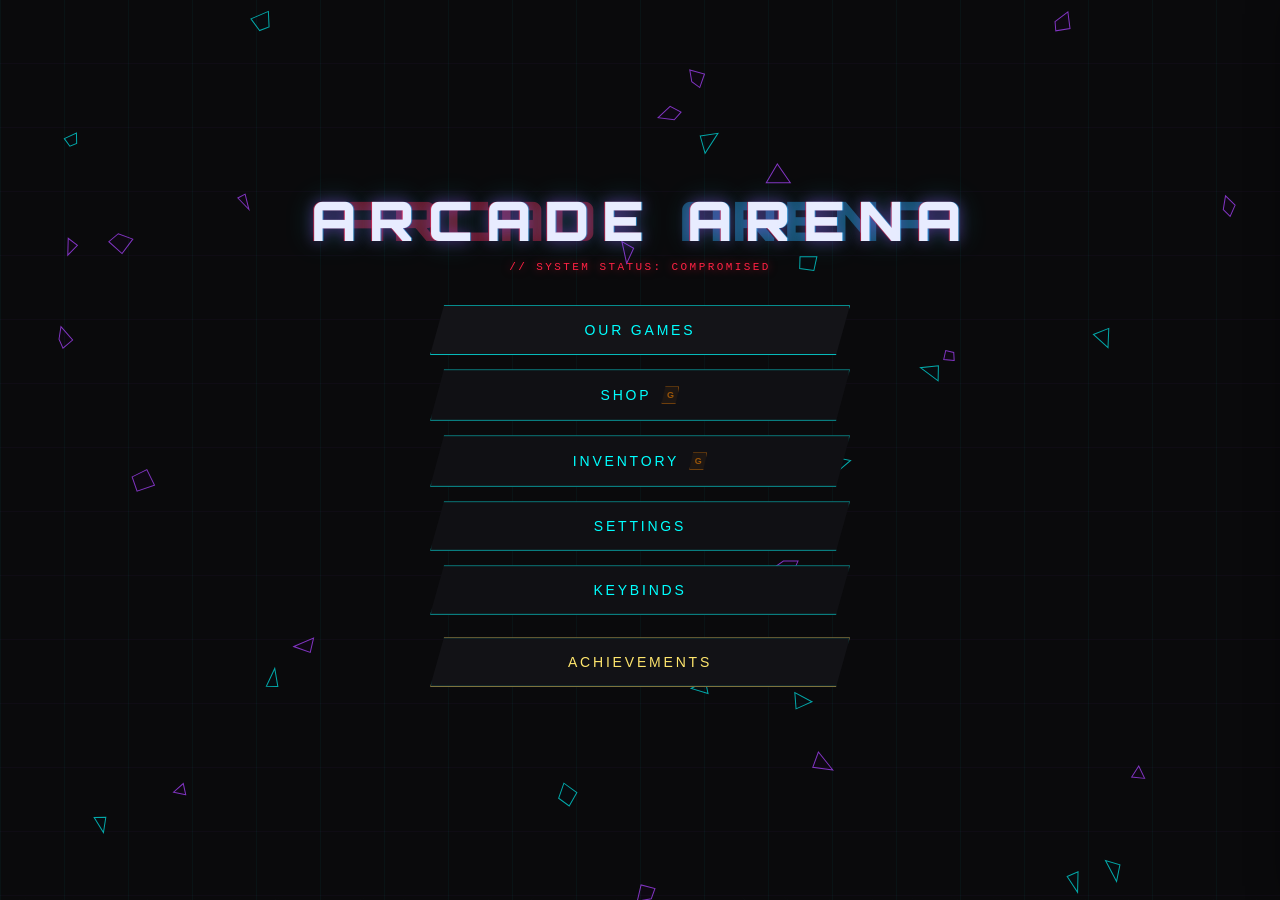
==== commit 500e8620: "Add explanatory comments across all Arcade Arena code files Document logic and structure with file h" ====
--- a/index.html
+++ b/index.html
@@ -1,4 +1,7 @@
 <!DOCTYPE html>
+<!-- Arcade Arena hub (index.html)
+     Landing menu, game picker, shop/inventory, settings drawer, and embedded game canvas.
+     Loads meta/music modules plus script.js for navigation and in-hub games. -->
 <html lang="en">
 <head>
     <meta charset="UTF-8">
@@ -10,6 +13,7 @@
     <link rel="stylesheet" href="style.css">
 </head>
 <body>
+    <!-- Global overlays: brightness dimmer and boot-sequence CRT sweep -->
     <div id="brightnessOverlay" aria-hidden="true"></div>
 
     <div id="bootOverlay" class="boot-overlay" aria-hidden="true">
@@ -17,6 +21,7 @@
         <div class="boot-scanlines"></div>
     </div>
 
+    <!-- Animated landing backdrop and cursor trail (theme/trail from ArcadeMeta) -->
     <div class="landing-bg" aria-hidden="true">
         <canvas id="landingCanvas"></canvas>
         <div class="terminal-void-grid"></div>
@@ -25,6 +30,7 @@
 
     <canvas id="mouseTrailCanvas" class="mouse-trail-canvas" aria-hidden="true"></canvas>
 
+    <!-- Main hub menu: games, shop, inventory, settings, keybinds, achievements -->
     <div id="menu">
         <div class="menu-card landing-card">
             <div class="title-glitch-wrap landing-reveal" data-title="ARCADE ARENA" data-reveal-order="0">
@@ -49,6 +55,7 @@
         </div>
     </div>
 
+    <!-- Page transition effect when opening shop or inventory -->
     <div id="glitchTransition" class="glitch-transition hidden" aria-hidden="true">
         <div class="glitch-layer glitch-rgb"></div>
         <div class="glitch-layer glitch-noise"></div>
@@ -57,6 +64,7 @@
 
     <div id="tokenToastHost" class="token-toast-host"></div>
 
+    <!-- Achievements modal (list populated by script.js) -->
     <div id="achievementsBackdrop" class="modal-backdrop hidden"></div>
     <aside id="achievementsModal" class="achievements-modal hidden" aria-hidden="true">
         <button id="closeAchievementsBtn" class="modal-close" aria-label="Close achievements">×</button>
@@ -64,6 +72,7 @@
         <div id="achievementsList" class="achievements-list"></div>
     </aside>
 
+    <!-- Game picker grid; each tile launches a mode via script.js -->
     <div id="gamesPage" class="hidden hub-page">
         <div class="games-page-card">
             <button id="backToMenuBtn" class="menuBtn back-link">← Back to Hub</button>
@@ -119,6 +128,7 @@
         </div>
     </div>
 
+    <!-- Token shop: power-ups, trails, themes, promo codes (rendered by arcade-meta.js) -->
     <div id="shopPage" class="hidden hub-page shop-page">
         <div class="shop-shell">
             <header class="shop-header">
@@ -159,6 +169,7 @@
         </div>
     </div>
 
+    <!-- Owned items — equip/unequip upgrades, trails, and themes -->
     <div id="inventoryPage" class="hidden hub-page shop-page inventory-page">
         <div class="shop-shell">
             <header class="shop-header">
@@ -185,6 +196,7 @@
         </div>
     </div>
 
+    <!-- Slide-out panel for brightness/sound and per-game keybind reference -->
     <div id="drawerBackdrop" class="drawer-backdrop drawer-closed"></div>
     <aside id="sideDrawer" class="side-drawer drawer-closed" aria-hidden="true">
         <button id="closeDrawerBtn" class="drawer-close" aria-label="Close panel">×</button>
@@ -250,6 +262,7 @@
         </div>
     </aside>
 
+    <!-- In-hub game shell: canvas, Space Runner UI, Tag Zone HUD, restart/back controls -->
     <div id="gameContainer" class="hidden">
         <div class="game-card">
             <h2 id="gameTitle">Game</h2>
@@ -257,6 +270,7 @@
             <div class="canvas-wrapper">
                 <canvas id="gameCanvas" width="480" height="720" class="hidden"></canvas>
 
+                <!-- Space Runner overlays (1prompt.js); score is survival time in ms -->
                 <div id="spaceRunnerUi" class="space-runner-ui hidden">
                     <div id="scoreDisplay" class="space-runner-score hidden"></div>
 
@@ -276,6 +290,7 @@
                     </div>
                 </div>
 
+                <!-- Tag Zone hearts, timer, level, and power-up inventory slots -->
                 <div id="tagHud" class="tag-hud hidden">
                     <div class="hud-box">
                         <span>Hearts</span>
@@ -314,6 +329,7 @@
         </div>
     </div>
 
+    <!-- Boot fallback: reveal landing UI if CSS animation does not finish -->
     <script>
         window.setTimeout(function () {
             var overlay = document.getElementById('bootOverlay');
@@ -330,8 +346,10 @@
             });
         }, 4500);
     </script>
+    <!-- Core modules: Space Runner, meta economy, procedural music, hub controller -->
     <script src="1prompt.js"></script>
     <script src="arcade-meta.js"></script>
+    <script src="arcade-music.js"></script>
     <script src="script.js"></script>
 </body>
 </html>
--- a/style.css
+++ b/style.css
@@ -1,8 +1,26 @@
+/* Arcade Arena — shared styles for hub, embedded games, shop, Neon Kill iframe page, Water Royale */
+
+/* --- :root and theme variants --- */
 :root {
     color-scheme: dark;
     font-family: 'Courier New', Courier, monospace;
-    background-color: #02030a;
+    background-color: #0a0a0c;
     color: #eef8ff;
+    --shop-page-overlay: linear-gradient(180deg, rgba(10, 10, 12, 0.55), rgba(10, 10, 12, 0.9));
+    --shop-card-bg: rgba(14, 14, 18, 0.94);
+    --shop-card-border: rgba(0, 255, 255, 0.22);
+    --shop-card-equipped: rgba(0, 255, 255, 0.45);
+    --shop-accent: #00ffff;
+    --shop-accent-soft: rgba(0, 255, 255, 0.35);
+    --shop-title: #00ffff;
+    --shop-token-border: rgba(0, 255, 255, 0.45);
+    --shop-section-bar: linear-gradient(180deg, #00ffff, #aa44ff);
+    --shop-btn-border: rgba(0, 255, 255, 0.55);
+    --shop-btn-text: #00ffff;
+    --shop-btn-hover-bg: #aa44ff;
+    --shop-btn-hover-border: #dd88ff;
+    --shop-btn-hover-glow: rgba(170, 68, 255, 0.45);
+    --shop-equipped-text: #00ffff;
 }
 
 * {
@@ -23,28 +41,86 @@
     background: #0a0a0c;
 }
 
-body:not(.theme-sunset):not(.theme-ocean):not(.theme-void) {
+body.theme-terminal {
+    background: #0a0a0c;
     animation: none;
-    background: #0a0a0c;
-}
-
-@keyframes auroraShift {
-    0%, 100% { background-position: 0% 50%; }
-    50% { background-position: 100% 50%; }
 }
 
 body.theme-sunset {
+    --shop-page-overlay: linear-gradient(180deg, rgba(42, 8, 0, 0.52), rgba(18, 4, 0, 0.9));
+    --shop-card-bg: rgba(24, 8, 6, 0.94);
+    --shop-card-border: rgba(255, 136, 68, 0.28);
+    --shop-card-equipped: rgba(255, 107, 53, 0.55);
+    --shop-accent: #ffb066;
+    --shop-accent-soft: rgba(255, 107, 53, 0.35);
+    --shop-title: #ffb066;
+    --shop-token-border: rgba(255, 136, 68, 0.5);
+    --shop-section-bar: linear-gradient(180deg, #ff8844, #ff4d8d);
+    --shop-btn-border: rgba(255, 136, 68, 0.55);
+    --shop-btn-text: #ffb066;
+    --shop-btn-hover-bg: #ff4d8d;
+    --shop-btn-hover-border: #ff8866;
+    --shop-btn-hover-glow: rgba(255, 77, 141, 0.45);
+    --shop-equipped-text: #ff8844;
     background: linear-gradient(135deg, #2a0800 0%, #6b1a00 25%, #ff6b35 55%, #ff4d8d 80%, #2a0800 100%);
+    background-size: 300% 300%;
+    animation: auroraShift 14s ease infinite;
 }
 
 body.theme-ocean {
+    --shop-page-overlay: linear-gradient(180deg, rgba(0, 16, 36, 0.52), rgba(0, 8, 24, 0.9));
+    --shop-card-bg: rgba(4, 16, 32, 0.94);
+    --shop-card-border: rgba(0, 180, 216, 0.28);
+    --shop-card-equipped: rgba(0, 180, 216, 0.55);
+    --shop-accent: #66d4ff;
+    --shop-accent-soft: rgba(0, 180, 216, 0.35);
+    --shop-title: #66d4ff;
+    --shop-token-border: rgba(0, 180, 216, 0.5);
+    --shop-section-bar: linear-gradient(180deg, #00b4d8, #0077b6);
+    --shop-btn-border: rgba(0, 180, 216, 0.55);
+    --shop-btn-text: #66d4ff;
+    --shop-btn-hover-bg: #0077b6;
+    --shop-btn-hover-border: #00b4d8;
+    --shop-btn-hover-glow: rgba(0, 180, 216, 0.45);
+    --shop-equipped-text: #00b4d8;
     background: linear-gradient(135deg, #001833 0%, #003d5c 30%, #0077b6 55%, #00b4d8 75%, #001833 100%);
+    background-size: 300% 300%;
+    animation: auroraShift 16s ease infinite;
 }
 
 body.theme-void {
+    --shop-page-overlay: linear-gradient(180deg, rgba(10, 0, 20, 0.55), rgba(6, 0, 12, 0.92));
+    --shop-card-bg: rgba(12, 4, 22, 0.94);
+    --shop-card-border: rgba(170, 68, 255, 0.28);
+    --shop-card-equipped: rgba(170, 68, 255, 0.55);
+    --shop-accent: #cc88ff;
+    --shop-accent-soft: rgba(170, 68, 255, 0.35);
+    --shop-title: #cc88ff;
+    --shop-token-border: rgba(170, 68, 255, 0.5);
+    --shop-section-bar: linear-gradient(180deg, #aa44ff, #6600aa);
+    --shop-btn-border: rgba(170, 68, 255, 0.55);
+    --shop-btn-text: #cc88ff;
+    --shop-btn-hover-bg: #8800cc;
+    --shop-btn-hover-border: #bb66ff;
+    --shop-btn-hover-glow: rgba(170, 68, 255, 0.45);
+    --shop-equipped-text: #bb66ff;
     background: linear-gradient(135deg, #0a0014 0%, #1a0033 35%, #3d0066 60%, #12001f 100%);
-}
-
+    background-size: 300% 300%;
+    animation: auroraShift 18s ease infinite;
+}
+
+body:not(.theme-sunset):not(.theme-ocean):not(.theme-void) .terminal-void-grid {
+    opacity: 0.55;
+}
+
+body.theme-sunset .terminal-void-grid,
+body.theme-ocean .terminal-void-grid,
+body.theme-void .terminal-void-grid {
+    opacity: 0.14;
+    filter: hue-rotate(35deg);
+}
+
+/* --- Hub / landing (#menu, landing) --- */
 .hub-token-bar {
     display: none;
 }
@@ -128,10 +204,14 @@
     padding: 24px 16px 40px;
 }
 
+@keyframes auroraShift {
+    0%, 100% { background-position: 0% 50%; }
+    50% { background-position: 100% 50%; }
+}
+
+/* --- Shop / inventory pages --- */
 .shop-page {
-    background:
-        radial-gradient(circle at top, rgba(255, 77, 141, 0.08), transparent 40%),
-        linear-gradient(180deg, rgba(2, 8, 18, 0.96) 0%, rgba(8, 16, 36, 0.98) 100%);
+    background: var(--shop-page-overlay);
 }
 
 .shop-shell {
@@ -152,15 +232,24 @@
     width: auto;
     min-width: 120px;
     padding: 10px 16px;
-    border: 1px solid rgba(255, 255, 255, 0.18);
-    border-radius: 8px;
-    background: rgba(2, 8, 18, 0.85);
-    color: #eef8ff;
+    border: 1px solid var(--shop-btn-border);
+    border-radius: 0;
+    clip-path: polygon(10px 0, 100% 0, calc(100% - 10px) 100%, 0 100%);
+    background: var(--shop-card-bg);
+    color: var(--shop-btn-text);
     font-family: inherit;
     font-size: 11px;
     letter-spacing: 0.14em;
     text-transform: uppercase;
     cursor: pointer;
+    transition: background 0.06s linear, color 0.06s linear, border-color 0.06s linear, box-shadow 0.06s linear;
+}
+
+.shop-back-btn:hover {
+    background: var(--shop-btn-hover-bg);
+    color: #ffffff;
+    border-color: var(--shop-btn-hover-border);
+    box-shadow: 0 0 16px var(--shop-btn-hover-glow);
 }
 
 .shop-header-title {
@@ -168,8 +257,8 @@
     font-size: clamp(1.6rem, 4vw, 2.2rem);
     letter-spacing: 0.18em;
     text-transform: uppercase;
-    color: #ffe66d;
-    text-shadow: 0 0 18px rgba(255, 230, 109, 0.35);
+    color: var(--shop-title);
+    text-shadow: 0 0 18px var(--shop-accent-soft);
 }
 
 .shop-token-pill {
@@ -178,10 +267,12 @@
     align-items: center;
     gap: 8px;
     padding: 8px 14px;
-    border: 1px solid rgba(255, 230, 109, 0.45);
-    border-radius: 999px;
-    background: rgba(2, 8, 18, 0.88);
-    box-shadow: 0 0 16px rgba(255, 230, 109, 0.15);
+    border: 1px solid var(--shop-token-border);
+    border-radius: 0;
+    clip-path: polygon(8px 0, 100% 0, calc(100% - 8px) 100%, 0 100%);
+    background: var(--shop-card-bg);
+    box-shadow: 0 0 16px var(--shop-accent-soft);
+    color: var(--shop-accent);
 }
 
 .shop-coin {
@@ -209,8 +300,8 @@
     width: 4px;
     height: 18px;
     border-radius: 999px;
-    background: linear-gradient(180deg, #ffe66d, #ff4d8d);
-    box-shadow: 0 0 10px rgba(255, 230, 109, 0.45);
+    background: var(--shop-section-bar);
+    box-shadow: 0 0 10px var(--shop-accent-soft);
 }
 
 .shop-grid {
@@ -224,18 +315,19 @@
     flex-direction: column;
     gap: 10px;
     padding: 14px 14px 16px;
-    border-radius: 12px;
-    border: 1px solid rgba(255, 255, 255, 0.1);
+    border-radius: 0;
+    clip-path: polygon(12px 0, 100% 0, calc(100% - 12px) 100%, 0 100%);
+    border: 1px solid var(--shop-card-border);
     background:
         linear-gradient(180deg, rgba(255, 255, 255, 0.03), transparent 28%),
-        rgba(12, 18, 34, 0.92);
+        var(--shop-card-bg);
     box-shadow: inset 0 0 0 1px rgba(255, 255, 255, 0.03);
     text-align: center;
 }
 
 .shop-card.equipped {
-    border-color: rgba(0, 255, 204, 0.45);
-    box-shadow: 0 0 18px rgba(0, 255, 204, 0.12);
+    border-color: var(--shop-card-equipped);
+    box-shadow: 0 0 18px var(--shop-accent-soft);
 }
 
 .shop-card-name {
@@ -248,7 +340,8 @@
 .shop-card-preview {
     position: relative;
     height: 92px;
-    border-radius: 10px;
+    border-radius: 0;
+    clip-path: polygon(8px 0, 100% 0, calc(100% - 8px) 100%, 0 100%);
     border: 1px solid rgba(255, 255, 255, 0.08);
     background:
         linear-gradient(135deg, rgba(255, 255, 255, 0.04) 25%, transparent 25%) 0 0 / 18px 18px,
@@ -265,9 +358,26 @@
 }
 
 .shop-preview-art {
+    position: relative;
     width: 78%;
     height: 56%;
-    border-radius: 8px;
+    border-radius: 0;
+    clip-path: polygon(6px 0, 100% 0, calc(100% - 6px) 100%, 0 100%);
+}
+
+.shop-preview-art[class*="preview-theme"]::after {
+    content: 'BTN';
+    position: absolute;
+    bottom: 6px;
+    left: 50%;
+    transform: translateX(-50%);
+    padding: 3px 10px;
+    font-size: 7px;
+    letter-spacing: 0.14em;
+    clip-path: polygon(4px 0, 100% 0, calc(100% - 4px) 100%, 0 100%);
+    border: 1px solid rgba(255, 255, 255, 0.35);
+    background: rgba(0, 0, 0, 0.45);
+    color: rgba(255, 255, 255, 0.85);
 }
 
 .preview-stop-time {
@@ -307,19 +417,48 @@
 }
 
 .preview-theme-default {
-    background: linear-gradient(135deg, #12002b, #0d3b66, #ff4d8d);
+    background:
+        repeating-linear-gradient(90deg, rgba(0, 255, 255, 0.14) 0 1px, transparent 1px 14px),
+        repeating-linear-gradient(0deg, rgba(170, 68, 255, 0.1) 0 1px, transparent 1px 14px),
+        #0a0a0c;
+}
+
+.preview-theme-default::after {
+    border-color: rgba(0, 255, 255, 0.65);
+    color: #00ffff;
+    background: rgba(10, 10, 12, 0.88);
 }
 
 .preview-theme-sunset {
     background: linear-gradient(135deg, #2a0800, #ff6b35, #ff4d8d);
 }
 
+.preview-theme-sunset::after {
+    border-color: rgba(255, 136, 68, 0.7);
+    color: #ffb066;
+    background: rgba(24, 8, 6, 0.88);
+}
+
 .preview-theme-ocean {
     background: linear-gradient(135deg, #001833, #0077b6, #00b4d8);
 }
 
+.preview-theme-ocean::after {
+    border-color: rgba(0, 180, 216, 0.7);
+    color: #66d4ff;
+    background: rgba(4, 16, 32, 0.88);
+}
+
 .preview-theme-void {
-    background: linear-gradient(135deg, #0a0014, #3d0066, #12001f);
+    background:
+        repeating-linear-gradient(90deg, rgba(170, 68, 255, 0.12) 0 1px, transparent 1px 14px),
+        linear-gradient(135deg, #0a0014, #3d0066, #12001f);
+}
+
+.preview-theme-void::after {
+    border-color: rgba(170, 68, 255, 0.7);
+    color: #cc88ff;
+    background: rgba(12, 4, 22, 0.88);
 }
 
 .shop-card-desc {
@@ -333,23 +472,27 @@
 .shop-price-btn {
     width: 100%;
     padding: 10px 12px;
-    border: 1px solid rgba(255, 255, 255, 0.14);
-    border-radius: 8px;
-    background: rgba(2, 8, 18, 0.92);
-    color: #ffe66d;
+    border: 1px solid var(--shop-btn-border);
+    border-radius: 0;
+    clip-path: polygon(10px 0, 100% 0, calc(100% - 10px) 100%, 0 100%);
+    background: var(--shop-card-bg);
+    color: var(--shop-btn-text);
     font-family: inherit;
     font-size: 12px;
     letter-spacing: 0.08em;
     text-transform: uppercase;
     cursor: pointer;
-    transition: transform 0.15s ease, box-shadow 0.15s ease;
+    transition: background 0.06s linear, color 0.06s linear, border-color 0.06s linear, box-shadow 0.06s linear;
 }
 
 .shop-price-btn.buy:hover:not(:disabled),
 .shop-price-btn.equip:hover,
 .shop-price-btn.unequip:hover {
-    transform: translateY(-1px);
-    box-shadow: 0 0 14px rgba(255, 230, 109, 0.2);
+    transform: none;
+    background: var(--shop-btn-hover-bg);
+    color: #ffffff;
+    border-color: var(--shop-btn-hover-border);
+    box-shadow: 0 0 16px var(--shop-btn-hover-glow);
 }
 
 .shop-price-btn:disabled {
@@ -359,8 +502,8 @@
 
 .shop-price-btn.equipped,
 .shop-price-btn.owned {
-    color: #00ffcc;
-    border-color: rgba(0, 255, 204, 0.35);
+    color: var(--shop-equipped-text);
+    border-color: var(--shop-card-equipped);
 }
 
 .shop-price-btn:disabled:not(.equipped):not(.owned) {
@@ -397,9 +540,10 @@
     flex: 1 1 220px;
     min-width: 0;
     padding: 12px 14px;
-    border: 1px solid rgba(255, 255, 255, 0.14);
-    border-radius: 8px;
-    background: rgba(2, 8, 18, 0.92);
+    border: 1px solid var(--shop-btn-border);
+    border-radius: 0;
+    clip-path: polygon(8px 0, 100% 0, calc(100% - 8px) 100%, 0 100%);
+    background: var(--shop-card-bg);
     color: #eef8ff;
     font-family: inherit;
     font-size: 13px;
@@ -408,8 +552,8 @@
 
 .shop-promo-input:focus {
     outline: none;
-    border-color: rgba(0, 255, 204, 0.45);
-    box-shadow: 0 0 0 2px rgba(0, 255, 204, 0.12);
+    border-color: var(--shop-card-equipped);
+    box-shadow: 0 0 12px var(--shop-accent-soft);
 }
 
 .shop-promo-box .shop-price-btn {
@@ -505,7 +649,7 @@
 }
 
 .mouse-trail-canvas {
-    z-index: 3;
+    z-index: 6;
 }
 
 .terminal-void-grid {
@@ -1156,6 +1300,7 @@
     box-shadow: 0 0 18px rgba(255, 230, 109, 0.28);
 }
 
+/* --- Games page --- */
 .games-page-card {
     justify-content: flex-start;
     padding-top: 40px;
@@ -1288,6 +1433,7 @@
     font-size: 12px;
 }
 
+/* --- Settings drawer --- */
 .drawer-backdrop {
     position: fixed;
     inset: 0;
@@ -1501,6 +1647,7 @@
     box-shadow: 0 0 14px rgba(255, 230, 109, 0.28);
 }
 
+/* --- Achievements modal --- */
 .modal-backdrop {
     position: fixed;
     inset: 0;
@@ -1618,6 +1765,7 @@
     color: #ff9bd2;
 }
 
+/* --- Game container / canvas games --- */
 .canvas-wrapper {
     position: relative;
     width: min(96vw, 1000px);
@@ -1667,6 +1815,7 @@
     line-height: 1.6;
 }
 
+/* --- Tag Zone HUD --- */
 .tag-hud {
     position: absolute;
     inset: 32px;
@@ -1814,10 +1963,12 @@
     line-height: 1.45;
 }
 
+/* --- Utilities --- */
 .hidden {
     display: none !important;
 }
 
+/* --- Space Runner UI --- */
 .space-runner-ui {
     position: absolute;
     inset: 0;
@@ -1895,7 +2046,7 @@
     display: none;
 }
 
-/* Water Royale standalone page */
+/* --- Water Royale --- */
 html.water-royale-root,
 html.water-royale-root body.water-royale-page {
     height: auto;
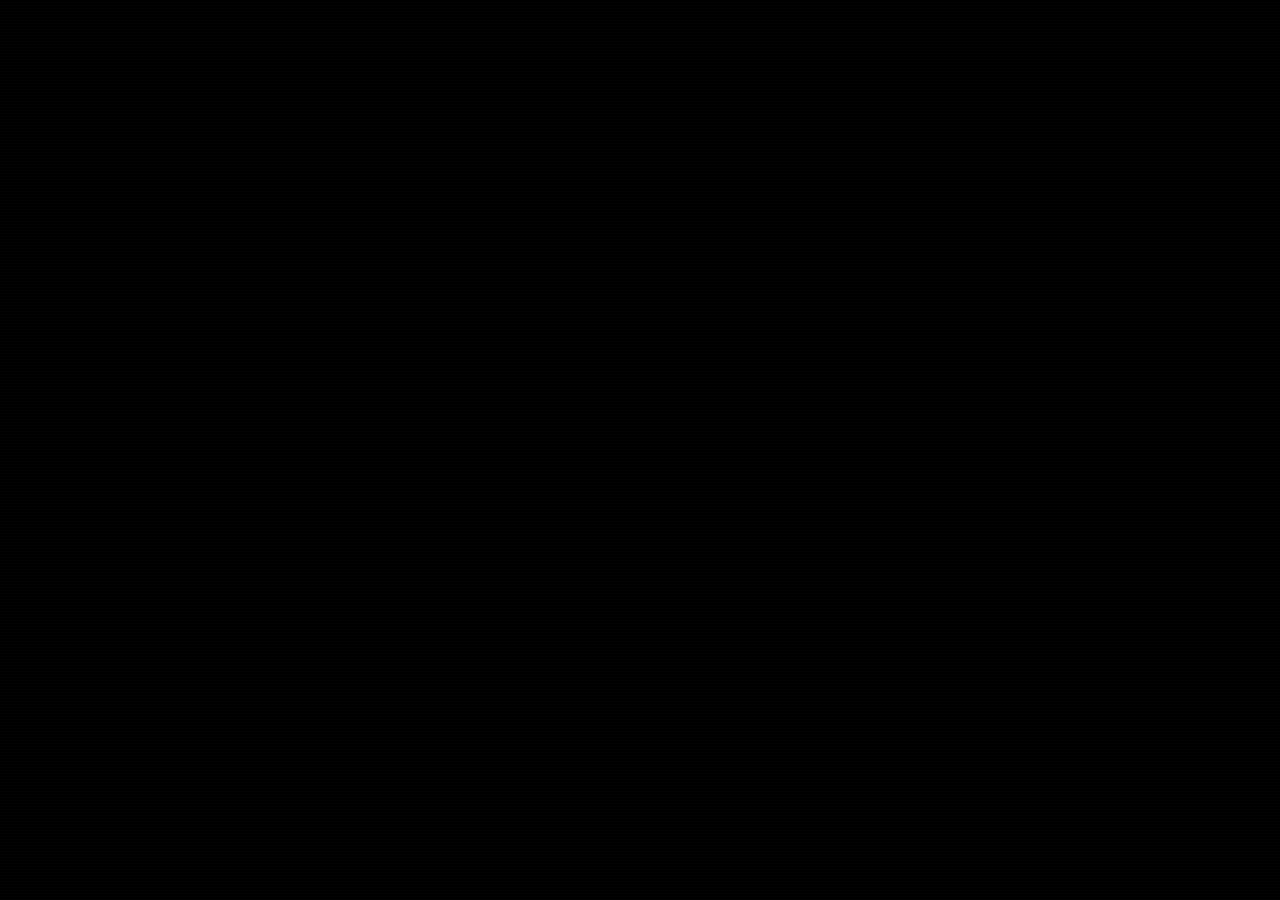
==== commit 0ab4b6b5: "Add floating game preview on Our Games tile hover Show an animated canvas mini-demo above the cursor" ====
--- a/index.html
+++ b/index.html
@@ -126,6 +126,12 @@
                 </article>
             </div>
         </div>
+    </div>
+
+    <!-- Floating mini preview that follows the cursor over game tiles on Our Games -->
+    <div id="gamePreviewFloat" class="game-preview-float hidden" aria-hidden="true">
+        <canvas id="gamePreviewCanvas" width="220" height="132"></canvas>
+        <span id="gamePreviewLabel" class="game-preview-label"></span>
     </div>
 
     <!-- Token shop: power-ups, trails, themes, promo codes (rendered by arcade-meta.js) -->
--- a/style.css
+++ b/style.css
@@ -1433,6 +1433,70 @@
     font-size: 12px;
 }
 
+/* --- Game tile hover preview (follows cursor above tile) --- */
+.game-preview-float {
+    position: fixed;
+    left: 0;
+    top: 0;
+    z-index: 12000;
+    pointer-events: none;
+    opacity: 0;
+    transform: translate(-50%, calc(-100% - 18px));
+    transition: opacity 0.16s ease;
+    border-radius: 14px;
+    padding: 6px;
+    background: rgba(2, 8, 18, 0.92);
+    border: 2px solid rgba(255, 255, 255, 0.18);
+    box-shadow: 0 12px 36px rgba(0, 0, 0, 0.55), 0 0 28px rgba(255, 255, 255, 0.06);
+}
+
+.game-preview-float.visible {
+    opacity: 1;
+}
+
+.game-preview-float.preview-tag {
+    border-color: rgba(0, 255, 204, 0.55);
+    box-shadow: 0 12px 36px rgba(0, 0, 0, 0.55), 0 0 24px rgba(0, 255, 204, 0.22);
+}
+
+.game-preview-float.preview-kill {
+    border-color: rgba(255, 0, 127, 0.55);
+    box-shadow: 0 12px 36px rgba(0, 0, 0, 0.55), 0 0 24px rgba(255, 0, 127, 0.22);
+}
+
+.game-preview-float.preview-space {
+    border-color: rgba(116, 210, 255, 0.55);
+    box-shadow: 0 12px 36px rgba(0, 0, 0, 0.55), 0 0 24px rgba(116, 210, 255, 0.22);
+}
+
+.game-preview-float.preview-water {
+    border-color: rgba(27, 184, 255, 0.55);
+    box-shadow: 0 12px 36px rgba(0, 0, 0, 0.55), 0 0 24px rgba(27, 184, 255, 0.22);
+}
+
+.game-preview-float.preview-eagle {
+    border-color: rgba(255, 230, 109, 0.55);
+    box-shadow: 0 12px 36px rgba(0, 0, 0, 0.55), 0 0 24px rgba(255, 230, 109, 0.22);
+}
+
+#gamePreviewCanvas {
+    display: block;
+    width: 220px;
+    height: 132px;
+    border-radius: 10px;
+    image-rendering: pixelated;
+}
+
+.game-preview-label {
+    display: block;
+    margin-top: 6px;
+    text-align: center;
+    font-size: 10px;
+    letter-spacing: 0.14em;
+    text-transform: uppercase;
+    color: rgba(248, 255, 247, 0.88);
+}
+
 /* --- Settings drawer --- */
 .drawer-backdrop {
     position: fixed;
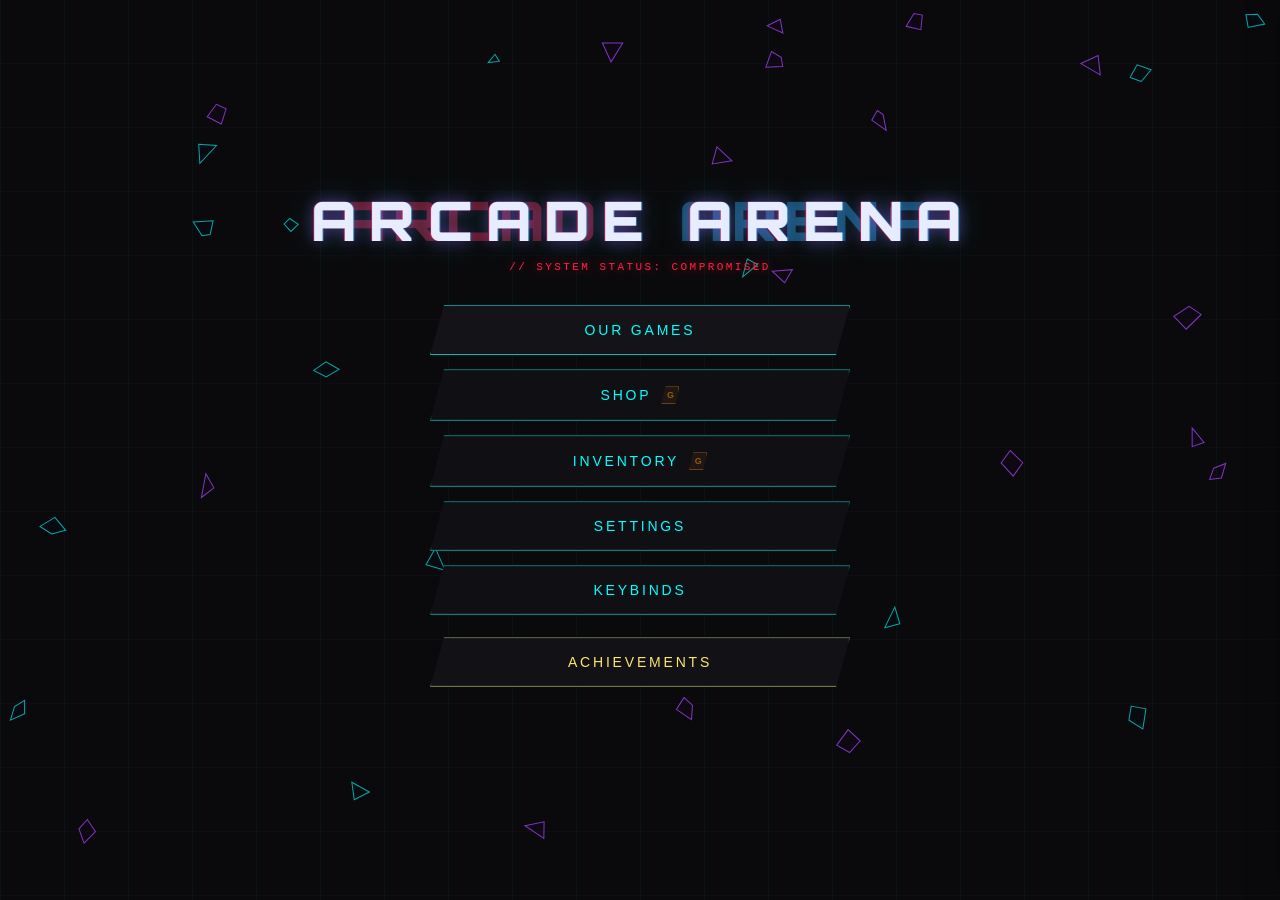
==== commit 50cb6cbb: "Remove game hover previews and trim Neon Hoops hair options - Remove floating canvas preview on Our " ====
--- a/index.html
+++ b/index.html
@@ -124,14 +124,17 @@
                     <p class="game-desc">Flap through realistic skies, dodge pipes, and grab rainbow stars for a speed burst.</p>
                     <button id="playBtn" class="menuBtn play-game-btn">Play</button>
                 </article>
-            </div>
-        </div>
-    </div>
-
-    <!-- Floating mini preview that follows the cursor over game tiles on Our Games -->
-    <div id="gamePreviewFloat" class="game-preview-float hidden" aria-hidden="true">
-        <canvas id="gamePreviewCanvas" width="220" height="132"></canvas>
-        <span id="gamePreviewLabel" class="game-preview-label"></span>
+
+                <article class="game-tile game-tile-hoops">
+                    <div class="game-tile-header">
+                        <h3>Neon Hoops</h3>
+                        <span class="difficulty difficulty-medium">Medium</span>
+                    </div>
+                    <p class="game-desc">Retro-84 street ball. Charge shots in the green zone, dunk at the rim, and face an AI defender.</p>
+                    <button id="neonHoopsBtn" class="menuBtn play-game-btn">Play</button>
+                </article>
+            </div>
+        </div>
     </div>
 
     <!-- Token shop: power-ups, trails, themes, promo codes (rendered by arcade-meta.js) -->
--- a/style.css
+++ b/style.css
@@ -1,4 +1,4 @@
-/* Arcade Arena — shared styles for hub, embedded games, shop, Neon Kill iframe page, Water Royale */
+/* Arcade Arena — shared styles for hub, embedded games, shop, Neon Kill, Water Royale, Neon Hoops */
 
 /* --- :root and theme variants --- */
 :root {
@@ -1377,6 +1377,11 @@
     box-shadow: 0 0 24px rgba(27, 184, 255, 0.14);
 }
 
+.game-tile-hoops {
+    border-color: rgba(255, 107, 0, 0.45);
+    box-shadow: 0 0 24px rgba(255, 107, 0, 0.14);
+}
+
 .game-tile-header {
     display: flex;
     justify-content: space-between;
@@ -1431,70 +1436,6 @@
 .play-game-btn {
     margin-top: auto;
     font-size: 12px;
-}
-
-/* --- Game tile hover preview (follows cursor above tile) --- */
-.game-preview-float {
-    position: fixed;
-    left: 0;
-    top: 0;
-    z-index: 12000;
-    pointer-events: none;
-    opacity: 0;
-    transform: translate(-50%, calc(-100% - 18px));
-    transition: opacity 0.16s ease;
-    border-radius: 14px;
-    padding: 6px;
-    background: rgba(2, 8, 18, 0.92);
-    border: 2px solid rgba(255, 255, 255, 0.18);
-    box-shadow: 0 12px 36px rgba(0, 0, 0, 0.55), 0 0 28px rgba(255, 255, 255, 0.06);
-}
-
-.game-preview-float.visible {
-    opacity: 1;
-}
-
-.game-preview-float.preview-tag {
-    border-color: rgba(0, 255, 204, 0.55);
-    box-shadow: 0 12px 36px rgba(0, 0, 0, 0.55), 0 0 24px rgba(0, 255, 204, 0.22);
-}
-
-.game-preview-float.preview-kill {
-    border-color: rgba(255, 0, 127, 0.55);
-    box-shadow: 0 12px 36px rgba(0, 0, 0, 0.55), 0 0 24px rgba(255, 0, 127, 0.22);
-}
-
-.game-preview-float.preview-space {
-    border-color: rgba(116, 210, 255, 0.55);
-    box-shadow: 0 12px 36px rgba(0, 0, 0, 0.55), 0 0 24px rgba(116, 210, 255, 0.22);
-}
-
-.game-preview-float.preview-water {
-    border-color: rgba(27, 184, 255, 0.55);
-    box-shadow: 0 12px 36px rgba(0, 0, 0, 0.55), 0 0 24px rgba(27, 184, 255, 0.22);
-}
-
-.game-preview-float.preview-eagle {
-    border-color: rgba(255, 230, 109, 0.55);
-    box-shadow: 0 12px 36px rgba(0, 0, 0, 0.55), 0 0 24px rgba(255, 230, 109, 0.22);
-}
-
-#gamePreviewCanvas {
-    display: block;
-    width: 220px;
-    height: 132px;
-    border-radius: 10px;
-    image-rendering: pixelated;
-}
-
-.game-preview-label {
-    display: block;
-    margin-top: 6px;
-    text-align: center;
-    font-size: 10px;
-    letter-spacing: 0.14em;
-    text-transform: uppercase;
-    color: rgba(248, 255, 247, 0.88);
 }
 
 /* --- Settings drawer --- */
@@ -2408,4 +2349,628 @@
         min-height: 96px;
         padding: 12px;
     }
-}+}
+
+/* --- Neon Hoops (standalone page) --- */
+html.neon-hoops-root,
+html.neon-hoops-root body.neon-hoops-page {
+    width: 100%;
+    height: 100%;
+    min-height: 100%;
+    overflow: hidden;
+}
+
+body.neon-hoops-page {
+    display: block;
+    margin: 0;
+    background: #05020f;
+    font-family: 'Courier New', Courier, monospace;
+    color: #fff;
+    user-select: none;
+    animation: none;
+    --neon-cyan: #00f5ff;
+    --neon-purple: #bf00ff;
+    --neon-pink: #ff2d78;
+    --neon-orange: #ff6b00;
+    --neon-green: #00ff88;
+    --neon-yellow: #ffe600;
+    --dark-bg: #05020f;
+    --panel-bg: rgba(5, 2, 20, 0.82);
+}
+
+body.neon-hoops-page .neon-hoops-hub-btn {
+    position: fixed;
+    top: 14px;
+    left: 14px;
+    z-index: 150;
+    background: rgba(5, 2, 20, 0.82);
+    border: 1px solid var(--neon-cyan);
+    border-radius: 4px;
+    color: var(--neon-cyan);
+    cursor: pointer;
+    font-family: inherit;
+    font-size: 11px;
+    letter-spacing: 2px;
+    padding: 8px 14px;
+    text-shadow: 0 0 6px var(--neon-cyan);
+    box-shadow: 0 0 8px rgba(0, 245, 255, 0.25);
+}
+
+body.neon-hoops-page .neon-hoops-hub-btn:hover {
+    background: rgba(0, 245, 255, 0.12);
+    box-shadow: 0 0 16px rgba(0, 245, 255, 0.35);
+}
+
+body.neon-hoops-page #canvas-container {
+    position: fixed;
+    inset: 0;
+    z-index: 0;
+}
+
+body.neon-hoops-page #canvas-container canvas {
+    display: block;
+    width: 100% !important;
+    height: 100% !important;
+}
+
+body.neon-hoops-page #hud {
+    position: fixed;
+    top: 0;
+    left: 0;
+    right: 0;
+    z-index: 10;
+    display: flex;
+    justify-content: space-between;
+    align-items: flex-start;
+    padding: 14px 20px 0;
+    pointer-events: none;
+}
+
+body.neon-hoops-page .hud-panel {
+    background: var(--panel-bg);
+    border: 1px solid var(--neon-cyan);
+    border-radius: 4px;
+    padding: 8px 18px;
+    text-align: center;
+    box-shadow: 0 0 8px var(--neon-cyan), inset 0 0 12px rgba(0, 245, 255, 0.06);
+    min-width: 90px;
+}
+
+body.neon-hoops-page .hud-label {
+    font-size: 10px;
+    letter-spacing: 4px;
+    color: var(--neon-cyan);
+    text-shadow: 0 0 6px var(--neon-cyan);
+    margin-bottom: 2px;
+}
+
+body.neon-hoops-page .hud-value {
+    font-size: 36px;
+    font-weight: bold;
+    letter-spacing: 2px;
+    color: #fff;
+    text-shadow: 0 0 8px var(--neon-cyan), 0 0 20px var(--neon-cyan);
+    line-height: 1;
+}
+
+body.neon-hoops-page .hud-center {
+    border-color: var(--neon-purple);
+    box-shadow: 0 0 8px var(--neon-purple), inset 0 0 12px rgba(191, 0, 255, 0.06);
+    min-width: 160px;
+}
+
+body.neon-hoops-page .hud-title {
+    font-size: 16px;
+    font-weight: bold;
+    letter-spacing: 6px;
+    color: var(--neon-purple);
+    text-shadow: 0 0 8px var(--neon-purple), 0 0 20px var(--neon-purple);
+}
+
+body.neon-hoops-page .hud-sub {
+    font-size: 9px;
+    letter-spacing: 3px;
+    color: var(--neon-pink);
+    text-shadow: 0 0 6px var(--neon-pink);
+    margin-top: 2px;
+}
+
+body.neon-hoops-page #timer-display.warning {
+    color: var(--neon-pink);
+    text-shadow: 0 0 8px var(--neon-pink), 0 0 20px var(--neon-pink);
+    animation: neon-hoops-pulse-warn 0.5s ease-in-out infinite alternate;
+}
+
+@keyframes neon-hoops-pulse-warn {
+    from { opacity: 1; }
+    to { opacity: 0.4; }
+}
+
+body.neon-hoops-page #controls-hint {
+    position: fixed;
+    bottom: 14px;
+    left: 50%;
+    transform: translateX(-50%);
+    z-index: 10;
+    background: var(--panel-bg);
+    border: 1px solid rgba(0, 245, 255, 0.3);
+    border-radius: 4px;
+    padding: 6px 16px;
+    font-size: 11px;
+    letter-spacing: 1px;
+    color: rgba(255, 255, 255, 0.55);
+    pointer-events: none;
+    white-space: nowrap;
+}
+
+body.neon-hoops-page .key {
+    display: inline-block;
+    background: rgba(0, 245, 255, 0.1);
+    border: 1px solid var(--neon-cyan);
+    border-radius: 3px;
+    padding: 1px 6px;
+    font-size: 10px;
+    color: var(--neon-cyan);
+    text-shadow: 0 0 4px var(--neon-cyan);
+    box-shadow: 0 0 4px var(--neon-cyan);
+}
+
+body.neon-hoops-page #shot-meter-wrap {
+    position: fixed;
+    bottom: 60px;
+    left: 50%;
+    transform: translateX(-50%);
+    z-index: 15;
+    text-align: center;
+    pointer-events: none;
+    transition: opacity 0.2s;
+}
+
+body.neon-hoops-page .shot-meter-label {
+    font-size: 11px;
+    letter-spacing: 4px;
+    color: var(--neon-cyan);
+    text-shadow: 0 0 6px var(--neon-cyan);
+    margin-bottom: 6px;
+}
+
+body.neon-hoops-page #shot-meter-bar {
+    position: relative;
+    width: 260px;
+    height: 28px;
+    background: rgba(0, 0, 0, 0.7);
+    border: 1px solid var(--neon-cyan);
+    border-radius: 4px;
+    overflow: hidden;
+    box-shadow: 0 0 10px var(--neon-cyan), inset 0 0 8px rgba(0, 245, 255, 0.08);
+}
+
+body.neon-hoops-page #shot-meter-fill {
+    position: absolute;
+    left: 0;
+    top: 0;
+    bottom: 0;
+    width: 0%;
+    background: linear-gradient(90deg, #ff2d78, #ffe600 50%, #00ff88);
+}
+
+body.neon-hoops-page #shot-meter-zone {
+    position: absolute;
+    top: 0;
+    bottom: 0;
+    background: rgba(0, 255, 136, 0.28);
+    border-left: 2px solid #00ff88;
+    border-right: 2px solid #00ff88;
+    box-shadow: inset 0 0 6px rgba(0, 255, 136, 0.4);
+}
+
+body.neon-hoops-page #shot-meter-needle {
+    position: absolute;
+    top: -2px;
+    bottom: -2px;
+    width: 4px;
+    background: #fff;
+    box-shadow: 0 0 8px #fff, 0 0 16px rgba(255, 255, 255, 0.6);
+    border-radius: 2px;
+    transform: translateX(-50%);
+}
+
+body.neon-hoops-page .shot-meter-hint {
+    font-size: 10px;
+    letter-spacing: 2px;
+    color: rgba(255, 255, 255, 0.5);
+    margin-top: 5px;
+}
+
+body.neon-hoops-page #dribble-indicator {
+    position: fixed;
+    bottom: 40px;
+    right: 24px;
+    z-index: 10;
+    background: var(--panel-bg);
+    border: 1px solid var(--neon-orange);
+    border-radius: 4px;
+    padding: 5px 12px;
+    font-size: 11px;
+    letter-spacing: 2px;
+    color: var(--neon-orange);
+    text-shadow: 0 0 6px var(--neon-orange);
+    box-shadow: 0 0 6px var(--neon-orange);
+    pointer-events: none;
+}
+
+body.neon-hoops-page #ai-zone-prompt {
+    position: fixed;
+    top: 50%;
+    left: 50%;
+    transform: translate(-50%, -50%);
+    z-index: 15;
+    pointer-events: none;
+    text-align: center;
+}
+
+body.neon-hoops-page .zone-sign {
+    background: rgba(10, 0, 30, 0.9);
+    border: 2px solid var(--neon-purple);
+    border-radius: 6px;
+    padding: 14px 22px;
+    font-size: 13px;
+    letter-spacing: 2px;
+    color: var(--neon-purple);
+    text-shadow: 0 0 8px var(--neon-purple);
+    box-shadow: 0 0 20px var(--neon-purple);
+    line-height: 2;
+}
+
+body.neon-hoops-page .ai-steal-warning {
+    position: fixed;
+    top: 42%;
+    left: 50%;
+    transform: translate(-50%, -50%);
+    z-index: 18;
+    pointer-events: none;
+    text-align: center;
+    background: rgba(20, 0, 0, 0.88);
+    border: 2px solid var(--neon-pink);
+    border-radius: 6px;
+    padding: 10px 18px;
+    font-size: 13px;
+    letter-spacing: 2px;
+    color: var(--neon-pink);
+    text-shadow: 0 0 8px var(--neon-pink);
+    box-shadow: 0 0 24px rgba(255, 45, 120, 0.45);
+    animation: neon-hoops-pulse-warn 0.35s ease-in-out infinite alternate;
+}
+
+body.neon-hoops-page #feedback-msg {
+    position: fixed;
+    top: 50%;
+    left: 50%;
+    transform: translate(-50%, -50%);
+    z-index: 20;
+    font-size: 42px;
+    font-weight: bold;
+    letter-spacing: 6px;
+    color: var(--neon-green);
+    text-shadow: 0 0 10px var(--neon-green), 0 0 30px var(--neon-green), 0 0 60px var(--neon-green);
+    pointer-events: none;
+    opacity: 0;
+    text-align: center;
+}
+
+body.neon-hoops-page #feedback-msg.show {
+    animation: neon-hoops-feedback-pop 1.2s ease forwards;
+}
+
+@keyframes neon-hoops-feedback-pop {
+    0% { opacity: 0; transform: translate(-50%, -50%) scale(0.5); }
+    15% { opacity: 1; transform: translate(-50%, -50%) scale(1.15); }
+    30% { transform: translate(-50%, -50%) scale(1); }
+    70% { opacity: 1; transform: translate(-50%, -50%) scale(1); }
+    100% { opacity: 0; transform: translate(-50%, -50%) scale(0.8); }
+}
+
+body.neon-hoops-page .overlay {
+    position: fixed;
+    inset: 0;
+    z-index: 100;
+    display: flex;
+    align-items: center;
+    justify-content: center;
+    background: rgba(5, 2, 15, 0.88);
+    backdrop-filter: blur(4px);
+}
+
+body.neon-hoops-page .overlay-box {
+    background: rgba(10, 4, 30, 0.95);
+    border: 2px solid var(--neon-cyan);
+    border-radius: 8px;
+    padding: 40px 48px;
+    text-align: center;
+    box-shadow: 0 0 30px var(--neon-cyan), 0 0 80px rgba(0, 245, 255, 0.2), inset 0 0 40px rgba(0, 245, 255, 0.04);
+    max-width: 460px;
+    width: 90%;
+}
+
+body.neon-hoops-page .overlay-title {
+    font-size: 64px;
+    font-weight: 900;
+    letter-spacing: 8px;
+    line-height: 1;
+    color: var(--neon-cyan);
+    text-shadow: 0 0 10px var(--neon-cyan), 0 0 30px var(--neon-cyan), 0 0 70px var(--neon-cyan);
+    margin-bottom: 8px;
+}
+
+body.neon-hoops-page .go-title {
+    color: var(--neon-pink);
+    text-shadow: 0 0 10px var(--neon-pink), 0 0 30px var(--neon-pink), 0 0 70px var(--neon-pink);
+}
+
+body.neon-hoops-page .overlay-sub {
+    font-size: 12px;
+    letter-spacing: 8px;
+    color: var(--neon-purple);
+    text-shadow: 0 0 8px var(--neon-purple);
+    margin-bottom: 20px;
+}
+
+body.neon-hoops-page .overlay-desc {
+    font-size: 13px;
+    letter-spacing: 1px;
+    color: rgba(255, 255, 255, 0.65);
+    line-height: 1.8;
+    margin-bottom: 24px;
+}
+
+body.neon-hoops-page .overlay-score {
+    font-size: 80px;
+    font-weight: 900;
+    letter-spacing: 6px;
+    color: var(--neon-yellow);
+    text-shadow: 0 0 10px var(--neon-yellow), 0 0 30px var(--neon-yellow);
+    line-height: 1;
+    margin-bottom: 8px;
+}
+
+body.neon-hoops-page .overlay-rank {
+    font-size: 13px;
+    letter-spacing: 4px;
+    color: var(--neon-green);
+    text-shadow: 0 0 8px var(--neon-green);
+    margin-bottom: 28px;
+    min-height: 20px;
+}
+
+body.neon-hoops-page .neon-btn {
+    display: inline-block;
+    background: transparent;
+    border: 2px solid var(--neon-cyan);
+    color: var(--neon-cyan);
+    font-family: inherit;
+    font-size: 16px;
+    font-weight: bold;
+    letter-spacing: 6px;
+    padding: 14px 36px;
+    border-radius: 4px;
+    cursor: pointer;
+    text-transform: uppercase;
+    box-shadow: 0 0 10px var(--neon-cyan), 0 0 30px rgba(0, 245, 255, 0.2), inset 0 0 10px rgba(0, 245, 255, 0.05);
+    text-shadow: 0 0 8px var(--neon-cyan);
+    transition: background 0.2s, box-shadow 0.2s;
+}
+
+body.neon-hoops-page .neon-btn:hover {
+    background: rgba(0, 245, 255, 0.1);
+    box-shadow: 0 0 20px var(--neon-cyan), 0 0 60px rgba(0, 245, 255, 0.35);
+}
+
+body.neon-hoops-page .neon-btn:active {
+    background: rgba(0, 245, 255, 0.2);
+    transform: scale(0.97);
+}
+
+body.neon-hoops-page .small-btn {
+    font-size: 12px;
+    letter-spacing: 3px;
+    padding: 8px 20px;
+}
+
+body.neon-hoops-page .tutorial-box {
+    max-width: 560px;
+    padding: 36px 44px;
+}
+
+body.neon-hoops-page .tut-step {
+    display: none;
+}
+
+body.neon-hoops-page .tut-step.active {
+    display: block;
+}
+
+body.neon-hoops-page .tut-icon {
+    font-size: 48px;
+    margin-bottom: 10px;
+}
+
+body.neon-hoops-page .tut-title {
+    font-size: 18px;
+    letter-spacing: 5px;
+    color: var(--neon-cyan);
+    text-shadow: 0 0 8px var(--neon-cyan);
+    margin-bottom: 14px;
+}
+
+body.neon-hoops-page .tut-desc {
+    font-size: 13px;
+    color: rgba(255, 255, 255, 0.75);
+    line-height: 1.9;
+    margin-bottom: 12px;
+}
+
+body.neon-hoops-page .tut-tip {
+    font-size: 11px;
+    color: var(--neon-yellow);
+    text-shadow: 0 0 6px var(--neon-yellow);
+    letter-spacing: 1px;
+    border: 1px solid rgba(255, 230, 0, 0.3);
+    border-radius: 4px;
+    padding: 8px 12px;
+}
+
+body.neon-hoops-page .tut-nav {
+    display: flex;
+    align-items: center;
+    justify-content: center;
+    gap: 20px;
+    margin-top: 20px;
+}
+
+body.neon-hoops-page #tut-dots {
+    display: flex;
+    gap: 8px;
+}
+
+body.neon-hoops-page .tut-dot {
+    width: 10px;
+    height: 10px;
+    border-radius: 50%;
+    background: rgba(0, 245, 255, 0.25);
+    border: 1px solid var(--neon-cyan);
+    transition: background 0.2s;
+}
+
+body.neon-hoops-page .tut-dot.active {
+    background: var(--neon-cyan);
+    box-shadow: 0 0 6px var(--neon-cyan);
+}
+
+body.neon-hoops-page .custom-box {
+    max-width: 700px;
+    padding: 30px 36px;
+    overflow-y: auto;
+    max-height: 90vh;
+}
+
+body.neon-hoops-page .custom-grid {
+    display: grid;
+    grid-template-columns: 1fr 1fr;
+    gap: 16px;
+    margin: 20px 0;
+    text-align: left;
+}
+
+body.neon-hoops-page .full-width {
+    grid-column: 1 / -1;
+}
+
+body.neon-hoops-page .custom-section {
+    background: rgba(0, 245, 255, 0.04);
+    border: 1px solid rgba(0, 245, 255, 0.15);
+    border-radius: 6px;
+    padding: 12px 14px;
+}
+
+body.neon-hoops-page .custom-label {
+    font-size: 10px;
+    letter-spacing: 4px;
+    color: var(--neon-cyan);
+    text-shadow: 0 0 4px var(--neon-cyan);
+    margin-bottom: 10px;
+}
+
+body.neon-hoops-page .swatch-row {
+    display: flex;
+    gap: 8px;
+    flex-wrap: wrap;
+}
+
+body.neon-hoops-page .swatch {
+    width: 32px;
+    height: 32px;
+    border-radius: 50%;
+    cursor: pointer;
+    border: 2px solid transparent;
+    transition: border 0.15s, box-shadow 0.15s;
+}
+
+body.neon-hoops-page .swatch:hover {
+    box-shadow: 0 0 8px #fff;
+}
+
+body.neon-hoops-page .swatch.active {
+    border-color: #fff;
+    box-shadow: 0 0 10px #fff;
+}
+
+body.neon-hoops-page .option-row {
+    display: flex;
+    gap: 6px;
+    flex-wrap: wrap;
+}
+
+body.neon-hoops-page .opt-btn {
+    font-family: inherit;
+    font-size: 10px;
+    letter-spacing: 2px;
+    padding: 5px 10px;
+    border: 1px solid rgba(0, 245, 255, 0.35);
+    border-radius: 3px;
+    color: rgba(255, 255, 255, 0.55);
+    cursor: pointer;
+    transition: all 0.15s;
+    background: transparent;
+}
+
+body.neon-hoops-page .opt-btn:hover {
+    border-color: var(--neon-cyan);
+    color: var(--neon-cyan);
+}
+
+body.neon-hoops-page .opt-btn.active {
+    border-color: var(--neon-cyan);
+    color: var(--neon-cyan);
+    text-shadow: 0 0 6px var(--neon-cyan);
+    background: rgba(0, 245, 255, 0.1);
+    box-shadow: 0 0 6px var(--neon-cyan);
+}
+
+body.neon-hoops-page .custom-preview-note {
+    font-size: 10px;
+    letter-spacing: 2px;
+    color: rgba(255, 255, 255, 0.35);
+    margin-bottom: 16px;
+}
+
+body.neon-hoops-page::after {
+    content: '';
+    position: fixed;
+    inset: 0;
+    z-index: 200;
+    background: repeating-linear-gradient(
+        0deg,
+        transparent,
+        transparent 2px,
+        rgba(0, 0, 0, 0.07) 2px,
+        rgba(0, 0, 0, 0.07) 4px
+    );
+    pointer-events: none;
+}
+
+@media (max-width: 720px) {
+    body.neon-hoops-page .custom-grid {
+        grid-template-columns: 1fr;
+    }
+
+    body.neon-hoops-page #controls-hint {
+        font-size: 9px;
+        max-width: 96vw;
+        white-space: normal;
+        text-align: center;
+    }
+
+    body.neon-hoops-page .overlay-title {
+        font-size: 42px;
+    }
+}
